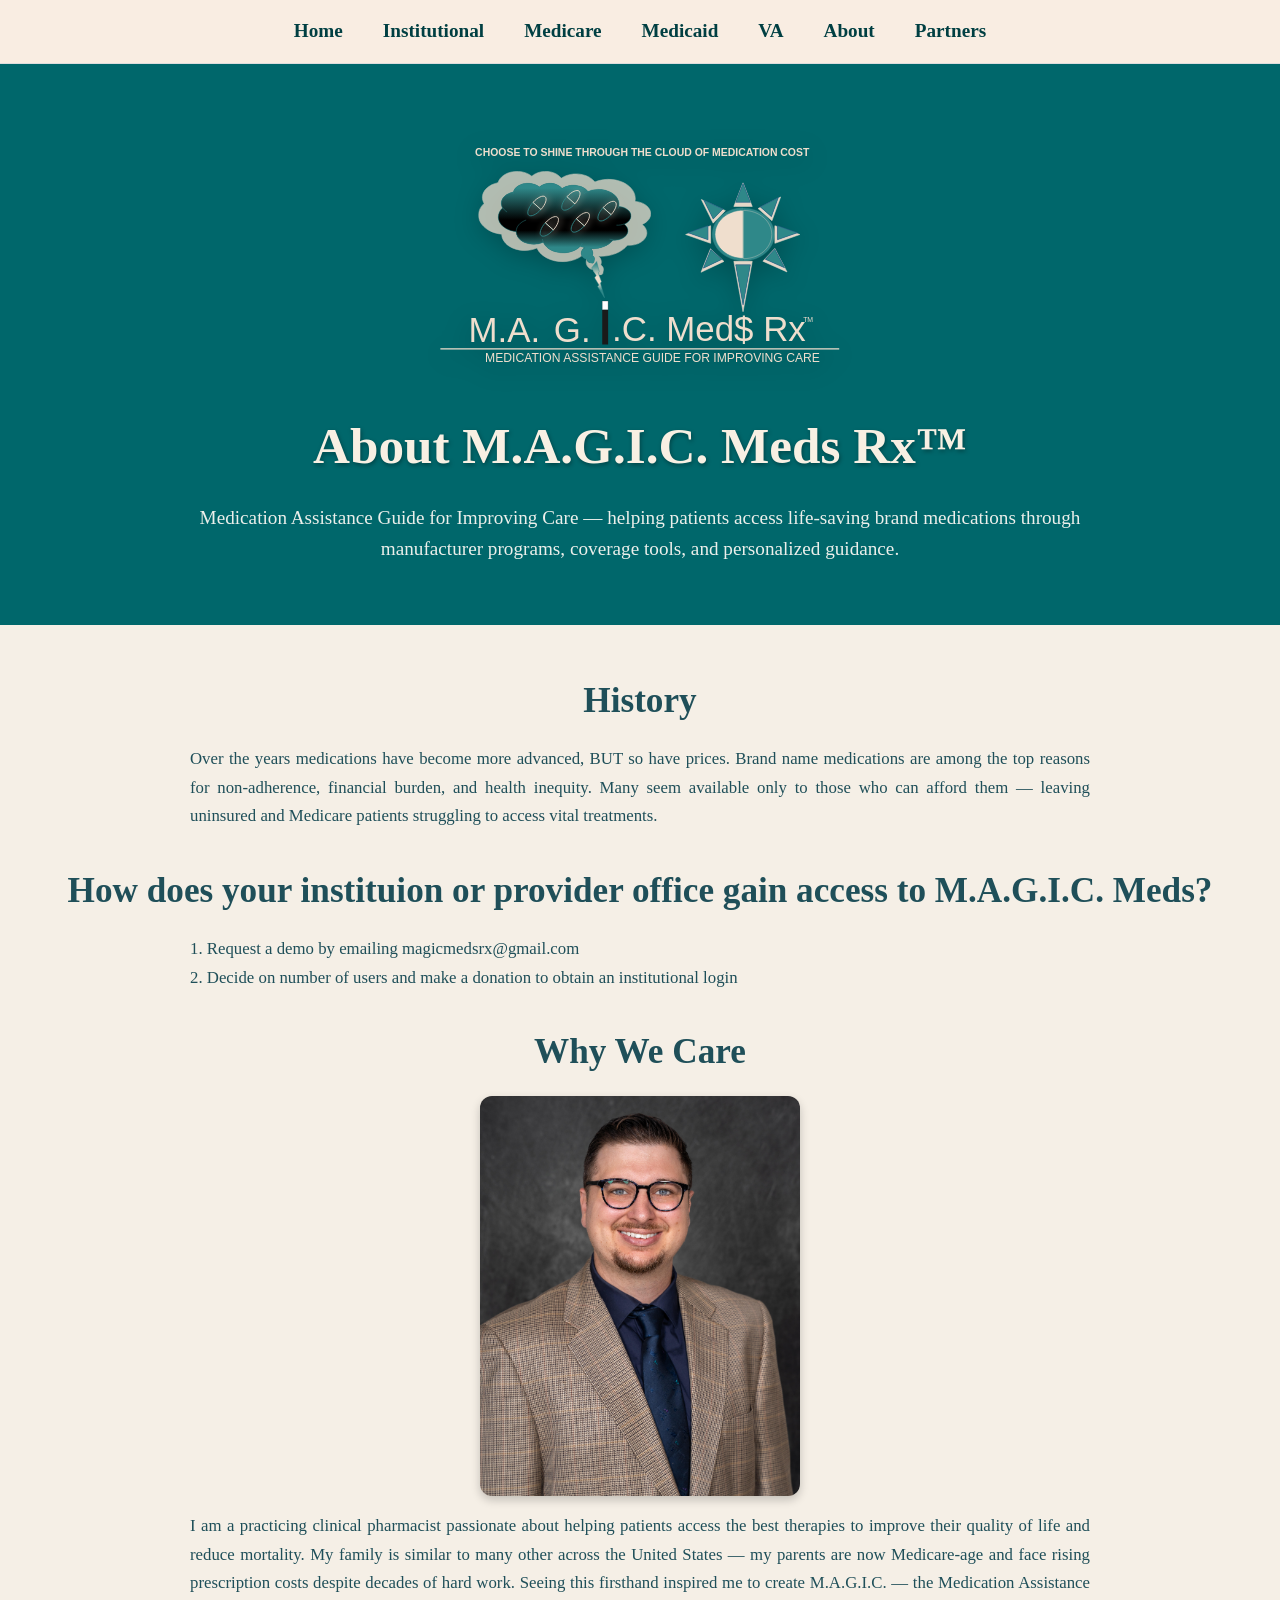
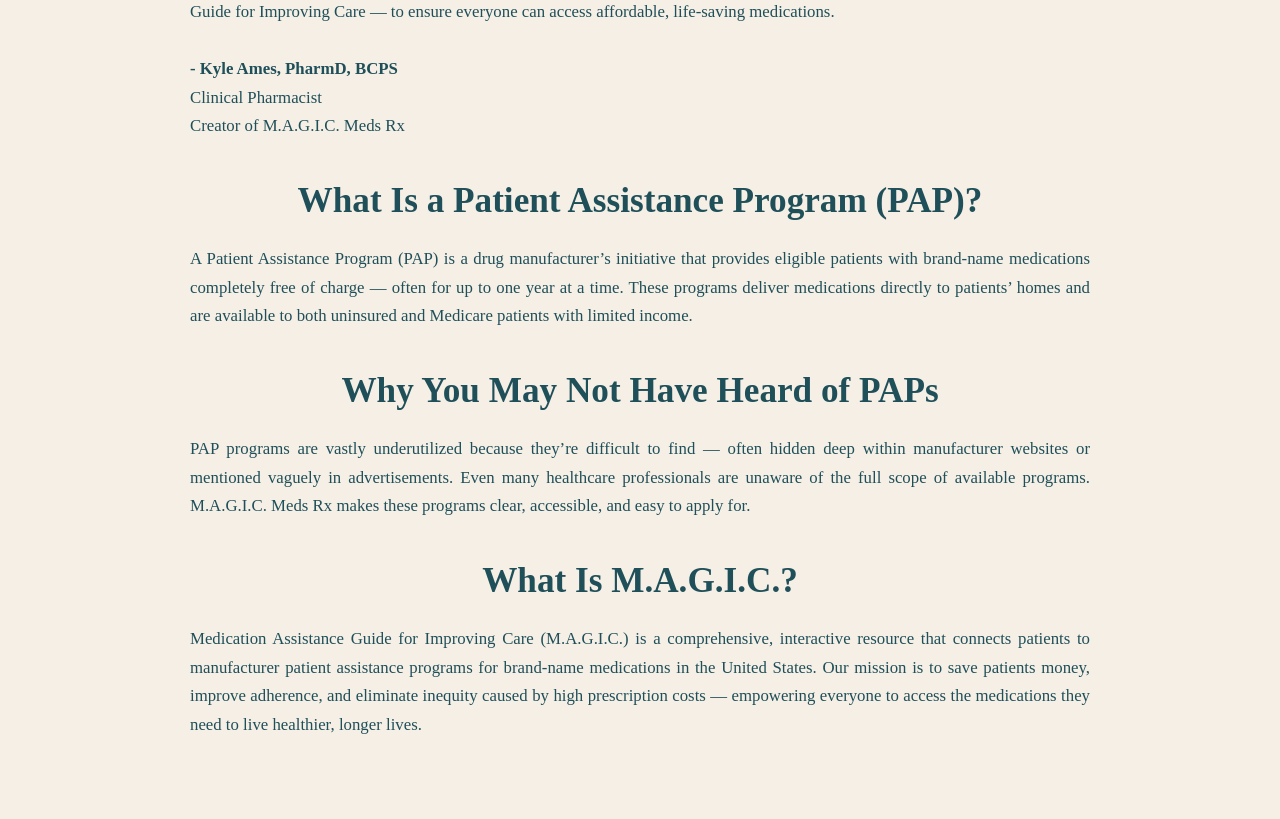
==== about.html @ 004a2f0b "formatting" ====
<!doctype html>
<html lang="en">
	<head>
		<meta charset="UTF-8" />
		<meta http-equiv="X-UA-Compatible" content="IE=edge" />
		<meta name="viewport" content="width=device-width, initial-scale=1.0" />
		<meta name="author" content="Kyle Ames" />
		<meta name="description" content="About M.A.G.I.C. Meds Rx" />
		<link href="./img/favicon.ico" rel="icon" type="image/x-icon" />
		<link rel="stylesheet" href="./styles/style.modern.css" />
		<title>About | M.A.G.I.C. Meds Rx™</title>
	</head>

	<body>
		<!-- ===== HEADER ===== -->
		<header class="site-header">
			<nav class="navbar">
				<ul class="nav-links">
					<li><a href="index.html">Home</a></li>
					<li><a href="institution.html">Institutional</a></li>
					<li><a href="medicare.html">Medicare</a></li>
					<li><a href="medicaid.html">Medicaid</a></li>
					<li><a href="va.html">VA</a></li>
					<li><a href="about.html" class="active">About</a></li>
					<li><a href="partners.html">Partners</a></li>
				</ul>
			</nav>
		</header>
		<!-- ===========================
			ABOUT SECTION
		=========================== -->
		<section class="about-section">
			<img src="./img/MAGIC_logo_cream.svg" alt="M.A.G.I.C. Meds Logo" class="about-logo" />
			<h1 class="about-title">About M.A.G.I.C. Meds Rx™</h1>
			<p class="about-subtitle">
				Medication Assistance Guide for Improving Care — helping patients access life-saving brand
				medications through manufacturer programs, coverage tools, and personalized guidance.
			</p>
		</section>

		<!-- ===========================
			MAIN ABOUT CONTENT
		=========================== -->
		<section class="about-content">
			<div>
				<h1>History</h1>
				<p>
					Over the years medications have become more advanced, BUT so have prices. Brand name
					medications are among the top reasons for non-adherence, financial burden, and health
					inequity. Many seem available only to those who can afford them — leaving uninsured and
					Medicare patients struggling to access vital treatments.
				</p>
			</div>
			<div>
				<h1>How does your instituion or provider office gain access to M.A.G.I.C. Meds?</h1>
				<p>
					1. Request a demo by emailing magicmedsrx@gmail.com
					<br />
					2. Decide on number of users and make a donation to obtain an institutional login
				</p>
			</div>
			<div>
				<h1>Why We Care</h1>
				<img
					src="./img/businessprofessional.resize_400x600.jpg"
					alt="Kyle Ames, clinical pharmacist and creator of M.A.G.I.C. Meds Rx"
				/>
				<p>
					I am a practicing clinical pharmacist passionate about helping patients access the best
					therapies to improve their quality of life and reduce mortality. My family is similar to
					many other across the United States — my parents are now Medicare-age and face rising
					prescription costs despite decades of hard work. Seeing this firsthand inspired me to
					create M.A.G.I.C. — the Medication Assistance Guide for Improving Care — to ensure
					everyone can access affordable, life-saving medications.
					<br />
					<br />
					<strong>- Kyle Ames, PharmD, BCPS</strong>
					<br />
					Clinical Pharmacist
					<br />
					Creator of M.A.G.I.C. Meds Rx
				</p>
			</div>

			<div>
				<h1>What Is a Patient Assistance Program (PAP)?</h1>
				<p>
					A Patient Assistance Program (PAP) is a drug manufacturer’s initiative that provides
					eligible patients with brand-name medications completely free of charge — often for up to
					one year at a time. These programs deliver medications directly to patients’ homes and are
					available to both uninsured and Medicare patients with limited income.
				</p>
			</div>

			<div>
				<h1>Why You May Not Have Heard of PAPs</h1>
				<p>
					PAP programs are vastly underutilized because they’re difficult to find — often hidden
					deep within manufacturer websites or mentioned vaguely in advertisements. Even many
					healthcare professionals are unaware of the full scope of available programs. M.A.G.I.C.
					Meds Rx makes these programs clear, accessible, and easy to apply for.
				</p>
			</div>

			<div>
				<h1>What Is M.A.G.I.C.?</h1>
				<p>
					Medication Assistance Guide for Improving Care (M.A.G.I.C.) is a comprehensive,
					interactive resource that connects patients to manufacturer patient assistance programs
					for brand-name medications in the United States. Our mission is to save patients money,
					improve adherence, and eliminate inequity caused by high prescription costs — empowering
					everyone to access the medications they need to live healthier, longer lives.
				</p>
			</div>
		</section>
	</body>
</html>
---- styles/style.modern.css ----
/* ===== RESET ===== */
* {
	margin: 0;
	padding: 0;
	box-sizing: border-box;
}

/* ===== GLOBAL ===== */
body {
	font-family: 'Georgia', serif;
	background-color: #f9ede2;
	color: #003f42;
	line-height: 1.6;
}

/* ===== NAVBAR ===== */
.site-header {
	background-color: #f9ede2;
	border-bottom: 1px solid #ddd;
	padding: 1rem 0;
}

.nav-links {
	display: flex;
	justify-content: center;
	gap: 2.5rem;
	list-style: none;
}

.nav-links a {
	text-decoration: none;
	font-size: 1.2rem;
	color: #003f42;
	font-weight: 600;
	transition: color 0.3s;
}

.nav-links a:hover {
	color: #008b8f;
}

/* ===== HERO SECTION ===== */
.hero {
	background-color: #00676b;
	text-align: center;
	padding: 5rem 1rem 6rem 1rem;
	color: #f9ede2;
}

.hero-content {
	max-width: 800px;
	margin: 0 auto;
}
.hero-logo {
	width: 500px; /* enlarged by ~50% */
	max-width: 60vw;
	height: auto;
	margin-bottom: 1.5rem;
}

.hero-text {
	font-size: 1.3rem;
	font-weight: 500;
	color: #f8ede4;
	margin: 1.5rem 0 2rem;
	white-space: nowrap; /* ✅ Prevents text from wrapping to a new line */
	overflow: hidden;
	text-overflow: ellipsis;
}

.hero-buttons {
	display: flex;
	justify-content: center;
	gap: 1.5rem;
}

.btn {
	text-decoration: none;
	font-size: 1.1rem;
	font-weight: 600;
	border-radius: 30px;
	padding: 0.8rem 1.8rem;
	transition: all 0.3s;
}

.btn.primary {
	background-color: #f9ede2;
	color: #00676b;
}

.btn.primary:hover {
	background-color: #f6dfcb;
}

.btn.secondary {
	border: 2px solid #f9ede2;
	color: #f9ede2;
}

.btn.secondary:hover {
	background-color: #f9ede2;
	color: #00676b;
}

/* ===== CARDS SECTION ===== */
.cards-section {
	background-color: #f9ede2;
	padding: 2.5rem 1rem;
	display: flex;
	justify-content: center;
}

.cards-container {
	display: flex;
	flex-wrap: wrap;
	justify-content: center;
	gap: 2rem;
	max-width: 1000px;
}

.card {
	background-color: #ffffff;
	box-shadow: 0 4px 12px rgba(0, 0, 0, 0.1);
	border-radius: 12px;
	width: 280px;
	text-align: center;
	padding: 2rem;
	transition:
		transform 0.3s ease,
		box-shadow 0.3s ease;
}

.card:hover {
	transform: translateY(-6px);
	box-shadow: 0 6px 20px rgba(0, 0, 0, 0.15);
}

.card h3 {
	color: #00676b;
	margin-bottom: 1rem;
}

.card p {
	color: #003f42;
	margin-bottom: 1.5rem;
}

.card a {
	color: #00676b;
	font-weight: 600;
	text-decoration: none;
	border: 1px solid #00676b;
	padding: 0.4rem 1rem;
	border-radius: 20px;
	transition: all 0.3s;
}

.card a:hover {
	background-color: #00676b;
	color: #fff;
}
/* ===== ABOUT SECTION (Teal Background) ===== */
.about-magic {
	background-color: #005f60; /* teal */
	color: #f7efe5; /* cream text */
	padding: 40px 20px;
	text-align: left;

	/* ✨ Optional visual polish */
	border-radius: 12px; /* smooth rounded corners */
	box-shadow: 0 4px 10px rgba(0, 0, 0, 0.15); /* soft drop shadow */
}

.about-container {
	max-width: 850px;
	margin: 0 auto;
}

.about-magic h2 {
	font-size: 2rem;
	color: #f7efe5; /* heading in cream */
	margin-bottom: 1rem;
	text-align: center;
	font-weight: 700;
}

.about-magic p {
	font-size: 1.05rem;
	color: #f7efe5;
	line-height: 1.6;
	margin-bottom: 0.8rem;
}

.about-magic strong {
	color: #ffecc8; /* lighter cream for emphasis */
	font-weight: 600;
}
/* ===== Medication Logos Section (fixed layout) ===== */
.medication-logos {
	background-color: #f8efe4;
	padding: 3rem 1rem;
	text-align: center;
}

.medication-logos h2 {
	color: #004f52;
	font-size: 2rem;
	font-weight: 700;
	margin-bottom: 2rem;
}

.logo-grid {
	display: grid;
	grid-template-columns: repeat(auto-fit, minmax(180px, 1fr));
	gap: 1.5rem;
	justify-items: center;
	align-items: center;
	max-width: 1100px;
	margin: 0 auto;
}

.logo-grid img {
	background-color: #fff;
	border-radius: 10px;
	padding: 0.75rem;
	width: 100%;
	height: 120px; /* Fixed uniform card height */
	object-fit: contain; /* Keeps proportions */
	box-shadow: 0 3px 6px rgba(0, 0, 0, 0.15);
	transition:
		transform 0.3s ease,
		box-shadow 0.3s ease;
}

.logo-grid img:hover {
	transform: translateY(-5px);
	box-shadow: 0 5px 10px rgba(0, 0, 0, 0.25);
}
/* ===== FOOTER ===== */
footer {
	text-align: center;
	padding: 2rem 1rem;
	background-color: #f9ede2;
	border-top: 1px solid #ddd;
	color: #003f42;
	font-size: 0.95rem;
}
/* =======================================
   ABOUT PAGE — HERO SECTION
   ======================================= */
/* === ABOUT PAGE STYLES === */
.about-section {
	background-color: #00676b; /* teal background */
	color: #f8f0e3; /* cream text */
	text-align: center;
	padding: 80px 20px 60px 20px; /* balanced spacing */
	margin: 0;
	position: relative;
}

/* Center and enlarge your about-page logo */
.about-logo {
	display: block;
	margin: 0 auto 30px auto; /* centers horizontally and adds bottom space */
	width: 400px; /* adjust to taste */
	max-width: 90%; /* responsive on smaller screens */
	height: auto;
	filter: drop-shadow(0 6px 12px rgba(0, 0, 0, 0.25));
}

/* Main title */
.about-title {
	font-size: 3.2rem;
	font-weight: 700;
	margin-bottom: 16px;
	text-shadow: 1px 2px 4px rgba(0, 0, 0, 0.35);
}

/* Subtitle text */
.about-subtitle {
	font-size: 1.2rem;
	max-width: 900px;
	margin: 0 auto;
	line-height: 1.6;
	color: #f9f7f2;
	opacity: 0.95;
}

/* Allow wrapping gracefully on smaller screens */
@media (max-width: 900px) {
	.about-subtitle {
		white-space: normal;
		font-size: 1rem;
	}
}

/* =======================================
	 ABOUT PAGE — CONTENT SECTIONS
	 ======================================= */
.about-content {
	background-color: #f5efe6; /* cream */
	color: #1f4f59; /* teal */
	padding: 3rem 2rem;
}

.about-content h1 {
	text-align: center;
	font-size: clamp(1.6rem, 3vw, 2.2rem);
	color: #1f4f59;
	margin-bottom: 1rem;
}

.about-content p {
	font-size: 1.05rem;
	line-height: 1.7;
	max-width: 900px;
	margin: 0 auto 2rem auto;
	text-align: justify;
}

/* Images inside content */
.about-content img {
	max-width: 320px;
	height: auto;
	border-radius: 12px;
	margin: 1rem auto;
	display: block;
	box-shadow: 0 4px 10px rgba(0, 0, 0, 0.2);
}
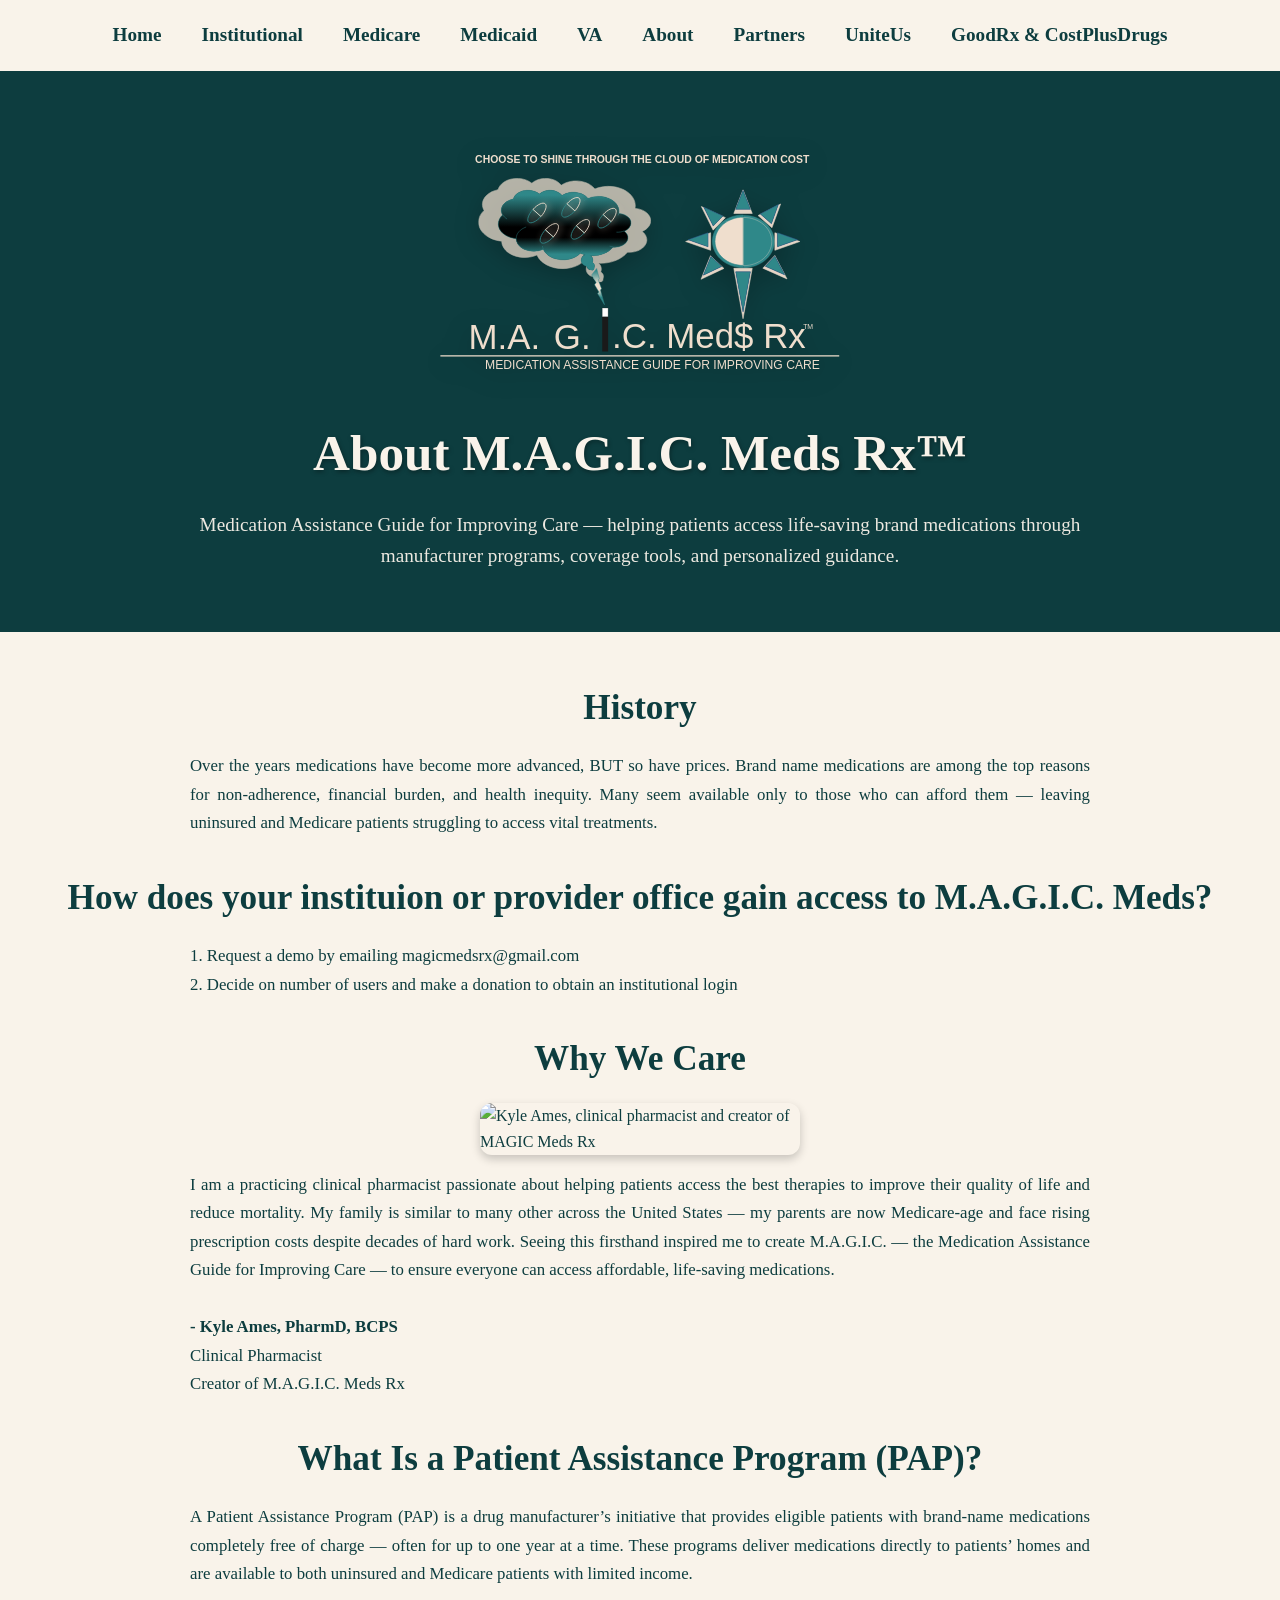
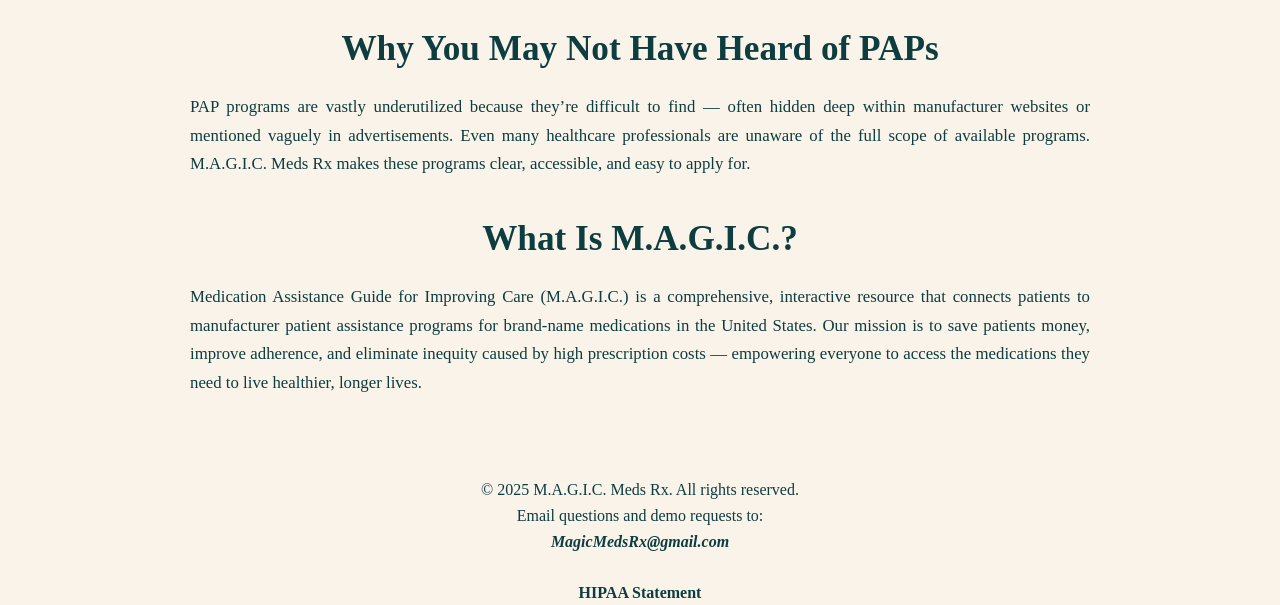
==== commit 4c449fbb: "everything so far" ====
--- a/about.html
+++ b/about.html
@@ -7,30 +7,16 @@
 		<meta name="author" content="Kyle Ames" />
 		<meta name="description" content="About M.A.G.I.C. Meds Rx" />
 		<link href="./img/favicon.ico" rel="icon" type="image/x-icon" />
-		<link rel="stylesheet" href="./styles/style.modern.css" />
-		<title>About | M.A.G.I.C. Meds Rx™</title>
+		<!-- Only increment the last digit -->
+		<link rel="stylesheet" href="./styles/stylesheet.css?v=0.5.0" />
+		<title>About M.A.G.I.C. Meds Rx™</title>
 	</head>
 
 	<body>
-		<!-- ===== HEADER ===== -->
-		<header class="site-header">
-			<nav class="navbar">
-				<ul class="nav-links">
-					<li><a href="index.html">Home</a></li>
-					<li><a href="institution.html">Institutional</a></li>
-					<li><a href="medicare.html">Medicare</a></li>
-					<li><a href="medicaid.html">Medicaid</a></li>
-					<li><a href="va.html">VA</a></li>
-					<li><a href="about.html" class="active">About</a></li>
-					<li><a href="partners.html">Partners</a></li>
-				</ul>
-			</nav>
-		</header>
-		<!-- ===========================
-			ABOUT SECTION
-		=========================== -->
+		<header id="site-header" class="site-header"></header>
+
 		<section class="about-section">
-			<img src="./img/MAGIC_logo_cream.svg" alt="M.A.G.I.C. Meds Logo" class="about-logo" />
+			<img src="./img/magic_logo_cream.svg" alt="MAGIC Meds Logo" class="about-logo" />
 			<h1 class="about-title">About M.A.G.I.C. Meds Rx™</h1>
 			<p class="about-subtitle">
 				Medication Assistance Guide for Improving Care — helping patients access life-saving brand
@@ -38,9 +24,6 @@
 			</p>
 		</section>
 
-		<!-- ===========================
-			MAIN ABOUT CONTENT
-		=========================== -->
 		<section class="about-content">
 			<div>
 				<h1>History</h1>
@@ -63,7 +46,7 @@
 				<h1>Why We Care</h1>
 				<img
 					src="./img/businessprofessional.resize_400x600.jpg"
-					alt="Kyle Ames, clinical pharmacist and creator of M.A.G.I.C. Meds Rx"
+					alt="Kyle Ames, clinical pharmacist and creator of MAGIC Meds Rx"
 				/>
 				<p>
 					I am a practicing clinical pharmacist passionate about helping patients access the best
@@ -113,5 +96,16 @@
 				</p>
 			</div>
 		</section>
+
+		<footer id="footerContainer"></footer>
+
+		<!-- Only increment the last digit -->
+		<script
+			src="./js/include.js?v=0.1.2"
+			onload="
+				mkNavBar();
+				mkFooter();
+			"
+		></script>
 	</body>
 </html>
--- a/styles/stylesheet.css
+++ b/styles/stylesheet.css
@@ -0,0 +1,436 @@
+/* if ANY changes are made in this file increment the version number in all html files, !important */
+
+:root {
+	--backGroundColor: #f9f3ea;
+	--lightBlue: #00676b;
+	--darkBlue: #0d3d3f;
+	--almostWhite: #f5f5f5;
+	--almostBlack: #333;
+
+	--fs-700: 2.5rem;
+	--fs-600: 1.5rem;
+	--fs-500: 1.25rem;
+	--fs-400: 1rem;
+	--fs-300: 0.5rem;
+
+	--radius: 30px;
+}
+
+* {
+	margin: 0;
+	padding: 0;
+	box-sizing: border-box;
+}
+
+body {
+	font-family: 'Georgia', serif;
+	background-color: var(--backGroundColor);
+	color: var(--darkBlue);
+	line-height: 1.6;
+}
+
+nav {
+	padding: 20px 0;
+}
+
+nav a {
+	margin: 0 20px;
+}
+
+nav a:hover,
+nav a.active {
+	color: var(--lightBlue);
+}
+
+@media only screen and (max-width: 460px) {
+	nav {
+		display: block;
+		position: relative;
+		padding: 10px 0;
+	}
+
+	nav > a,
+	nav > div > a {
+		text-align: center;
+		display: block;
+		width: 50%;
+		margin: 4px auto;
+		border-bottom: 1px solid var(--backGroundColor);
+		font-size: var(--fs-500);
+	}
+
+	nav > a:last-child {
+		border-bottom: none;
+		margin: auto;
+	}
+}
+
+.nav-links {
+	display: flex;
+	justify-content: center;
+	list-style: none;
+}
+
+.nav-links a {
+	text-decoration: none;
+	font-size: 1.2rem;
+	color: var(--darkBlue);
+	font-weight: 600;
+	transition: color 0.3s;
+}
+
+.nav-links a:hover {
+	color: var(--lightBlue);
+}
+
+iframe {
+	border: none;
+	width: 100%;
+	height: 100%;
+}
+
+.container {
+	display: flex;
+	flex-direction: column;
+	align-items: center;
+	margin: auto;
+	padding: 0 5px;
+	width: clamp(100px, calc(100% - 10px), 1000px);
+	color: #000;
+}
+
+.hero {
+	background-color: var(--darkBlue);
+	text-align: center;
+	padding: 5rem 1rem 5rem 1rem;
+	font-size: 1.3rem;
+	color: var(--backGroundColor);
+}
+
+.hero-content {
+	margin: 0 auto;
+}
+.hero-logo {
+	width: 500px;
+}
+
+.hero-text {
+	margin: 1.5rem 0 2rem;
+}
+
+.btn {
+	text-decoration: none;
+	font-size: 1.1rem;
+	font-weight: 600;
+	border-radius: 30px;
+	padding: 0.8rem 1.8rem;
+	transition: all 0.3s;
+	color: var(--darkBlue);
+	background-color: var(--backGroundColor);
+	border: 2px solid var(--backGroundColor);
+}
+
+.btn:hover {
+	background-color: var(--darkBlue);
+	border: 2px solid var(--backGroundColor);
+	color: var(--backGroundColor);
+}
+
+.cards-container {
+	padding: 2.5rem 1rem;
+	display: flex;
+	justify-content: center;
+	display: flex;
+	gap: 2rem;
+}
+
+.card {
+	color: var(--darkBlue);
+	box-shadow: 0 4px 12px rgba(0, 0, 0, 0.1);
+	border-radius: 12px;
+	text-align: center;
+	padding: 2rem;
+	transition:
+		transform 0.3s ease,
+		box-shadow 0.3s ease;
+}
+
+.card:hover {
+	transform: translateY(-6px);
+	box-shadow: 0 6px 20px rgba(0, 0, 0, 0.15);
+}
+
+.card h3 {
+	margin-bottom: 1rem;
+}
+
+.card p {
+	color: var(--darkBlue);
+	margin-bottom: 1.5rem;
+}
+
+.card a {
+	color: var(--darkBlue);
+	font-weight: 600;
+	text-decoration: none;
+	border: 1px solid var(--darkBlue);
+	padding: 0.4rem 1rem;
+	border-radius: 20px;
+	transition: all 0.3s;
+}
+
+.card a:hover {
+	background-color: var(--darkBlue);
+	color: var(--backGroundColor);
+}
+
+.about-magic {
+	background-color: var(--darkBlue);
+	padding: 40px 20px;
+}
+
+.about-container {
+	max-width: 850px;
+	margin: 0 auto;
+}
+
+.about-magic h2 {
+	font-size: 2rem;
+	color: var(--backGroundColor);
+	margin-bottom: 1rem;
+	text-align: center;
+	font-weight: 700;
+}
+
+.about-magic p {
+	color: var(--backGroundColor);
+	margin-bottom: 0.8rem;
+}
+
+.medication-logos {
+	padding: 3rem 1rem;
+	text-align: center;
+}
+
+.medication-logos h2 {
+	color: var(--darkBlue);
+	font-size: 2rem;
+	font-weight: 700;
+	margin-bottom: 2rem;
+}
+
+.logo-grid {
+	display: grid;
+	grid-template-columns: repeat(auto-fit, minmax(180px, 1fr));
+	gap: 1.5rem;
+	justify-items: center;
+	align-items: center;
+	max-width: 1100px;
+	margin: 0 auto;
+}
+
+.logo-grid img {
+	background-color: #fff;
+	border-radius: 10px;
+	padding: 0.75rem;
+	width: 100%;
+	height: 120px;
+	object-fit: contain;
+	box-shadow: 0 3px 6px rgba(0, 0, 0, 0.15);
+	transition:
+		transform 0.3s ease,
+		box-shadow 0.3s ease;
+}
+
+.logo-grid img:hover {
+	transform: translateY(-5px);
+	box-shadow: 0 5px 10px rgba(0, 0, 0, 0.25);
+}
+
+.about-section {
+	background-color: var(--darkBlue);
+	color: var(--backGroundColor);
+	text-align: center;
+	padding: 80px 20px 60px 20px;
+	margin: 0;
+	position: relative;
+}
+
+.about-logo {
+	display: block;
+	margin: 0 auto 30px auto;
+	width: 400px;
+	max-width: 90%;
+	height: auto;
+	filter: drop-shadow(0 6px 12px rgba(0, 0, 0, 0.25));
+}
+
+.about-title {
+	font-size: 3.2rem;
+	font-weight: 700;
+	margin-bottom: 16px;
+	text-shadow: 1px 2px 4px rgba(0, 0, 0, 0.35);
+}
+
+.about-subtitle {
+	font-size: 1.2rem;
+	max-width: 900px;
+	margin: 0 auto;
+	line-height: 1.6;
+	color: var(--backGroundColor);
+	opacity: 0.95;
+}
+
+@media (max-width: 900px) {
+	.about-subtitle {
+		white-space: normal;
+		font-size: 1rem;
+	}
+}
+
+.about-content {
+	background-color: var(--backGroundColor);
+	color: var(--darkBlue);
+	padding: 3rem 2rem;
+}
+
+.about-content h1 {
+	text-align: center;
+	font-size: clamp(1.6rem, 3vw, 2.2rem);
+	color: var(--darkBlue);
+	margin-bottom: 1rem;
+}
+
+.about-content p {
+	font-size: 1.05rem;
+	line-height: 1.7;
+	max-width: 900px;
+	margin: 0 auto 2rem auto;
+	text-align: justify;
+}
+
+.about-content img {
+	max-width: 320px;
+	height: auto;
+	border-radius: 12px;
+	margin: 1rem auto;
+	display: block;
+	box-shadow: 0 4px 10px rgba(0, 0, 0, 0.2);
+}
+
+.partners-section {
+	background-color: var(--darkBlue);
+	color: var(--backGroundColor);
+	text-align: center;
+	padding: 100px 20px;
+	box-shadow: 0 6px 12px rgba(0, 0, 0, 0.25);
+}
+
+.partners-section img {
+	width: 250px;
+	height: auto;
+	border-radius: 14px;
+	margin-bottom: 30px;
+	box-shadow: 0 5px 14px rgba(0, 0, 0, 0.3);
+}
+
+.partners-section h1 {
+	font-size: 2.8rem;
+	margin-bottom: 25px;
+	text-shadow: 2px 3px 5px rgba(0, 0, 0, 0.35);
+}
+
+.partners-section p {
+	font-size: 1.2rem;
+	line-height: 1.9;
+	margin: 0 auto;
+	color: var(--backGroundColor);
+}
+
+.goodrx,
+.costplus {
+	text-align: center;
+	margin: 80px auto;
+	padding: 0 20px;
+}
+
+/* Logo Images */
+.goodrx img,
+.costplus img {
+	display: block;
+	margin: 0 auto 30px auto;
+	width: 100%;
+	max-width: 520px; /* Controls logo size */
+	height: auto;
+	border-radius: 16px;
+	transition: transform 0.25s ease;
+}
+.costplus img {
+	background-color: #13376c;
+}
+
+/* Subtle professional hover effect */
+.goodrx img:hover,
+.costplus img:hover {
+	transform: scale(1.03);
+}
+
+/* Section Headline Links */
+.goodrx .bigLink,
+.costplus .bigLink {
+	display: inline-block;
+	font-size: 32px;
+	font-weight: 700;
+	text-decoration: none;
+	margin-bottom: 25px;
+	color: #00676b; /* Your brand teal */
+	transition: color 0.2s ease;
+}
+
+.goodrx .bigLink:hover,
+.costplus .bigLink:hover {
+	color: #004f52;
+	text-decoration: underline;
+}
+
+/* Section Descriptions */
+.goodrx h3,
+.costplus h3 {
+	max-width: 750px;
+	margin: 0 auto 25px auto;
+	font-weight: 500;
+	line-height: 1.6;
+	text-align: left;
+}
+
+/* Ordered Lists */
+.goodrx ol,
+.costplus ol {
+	max-width: 750px;
+	margin: 0 auto;
+	padding-left: 20px;
+	text-align: left;
+	line-height: 1.6;
+}
+
+/* Extra spacing between the two sections */
+.costplus {
+	border-top: 1px solid #d6d6d6;
+	padding-top: 80px;
+}
+
+footer {
+	text-align: center;
+}
+
+footer a {
+	color: var(--darkBlue);
+	text-decoration: none;
+	font-weight: bold;
+}
+
+footer a:hover {
+	text-decoration: underline;
+}
+
+/* if ANY changes are made in this file increment the version number in all html files, !important */
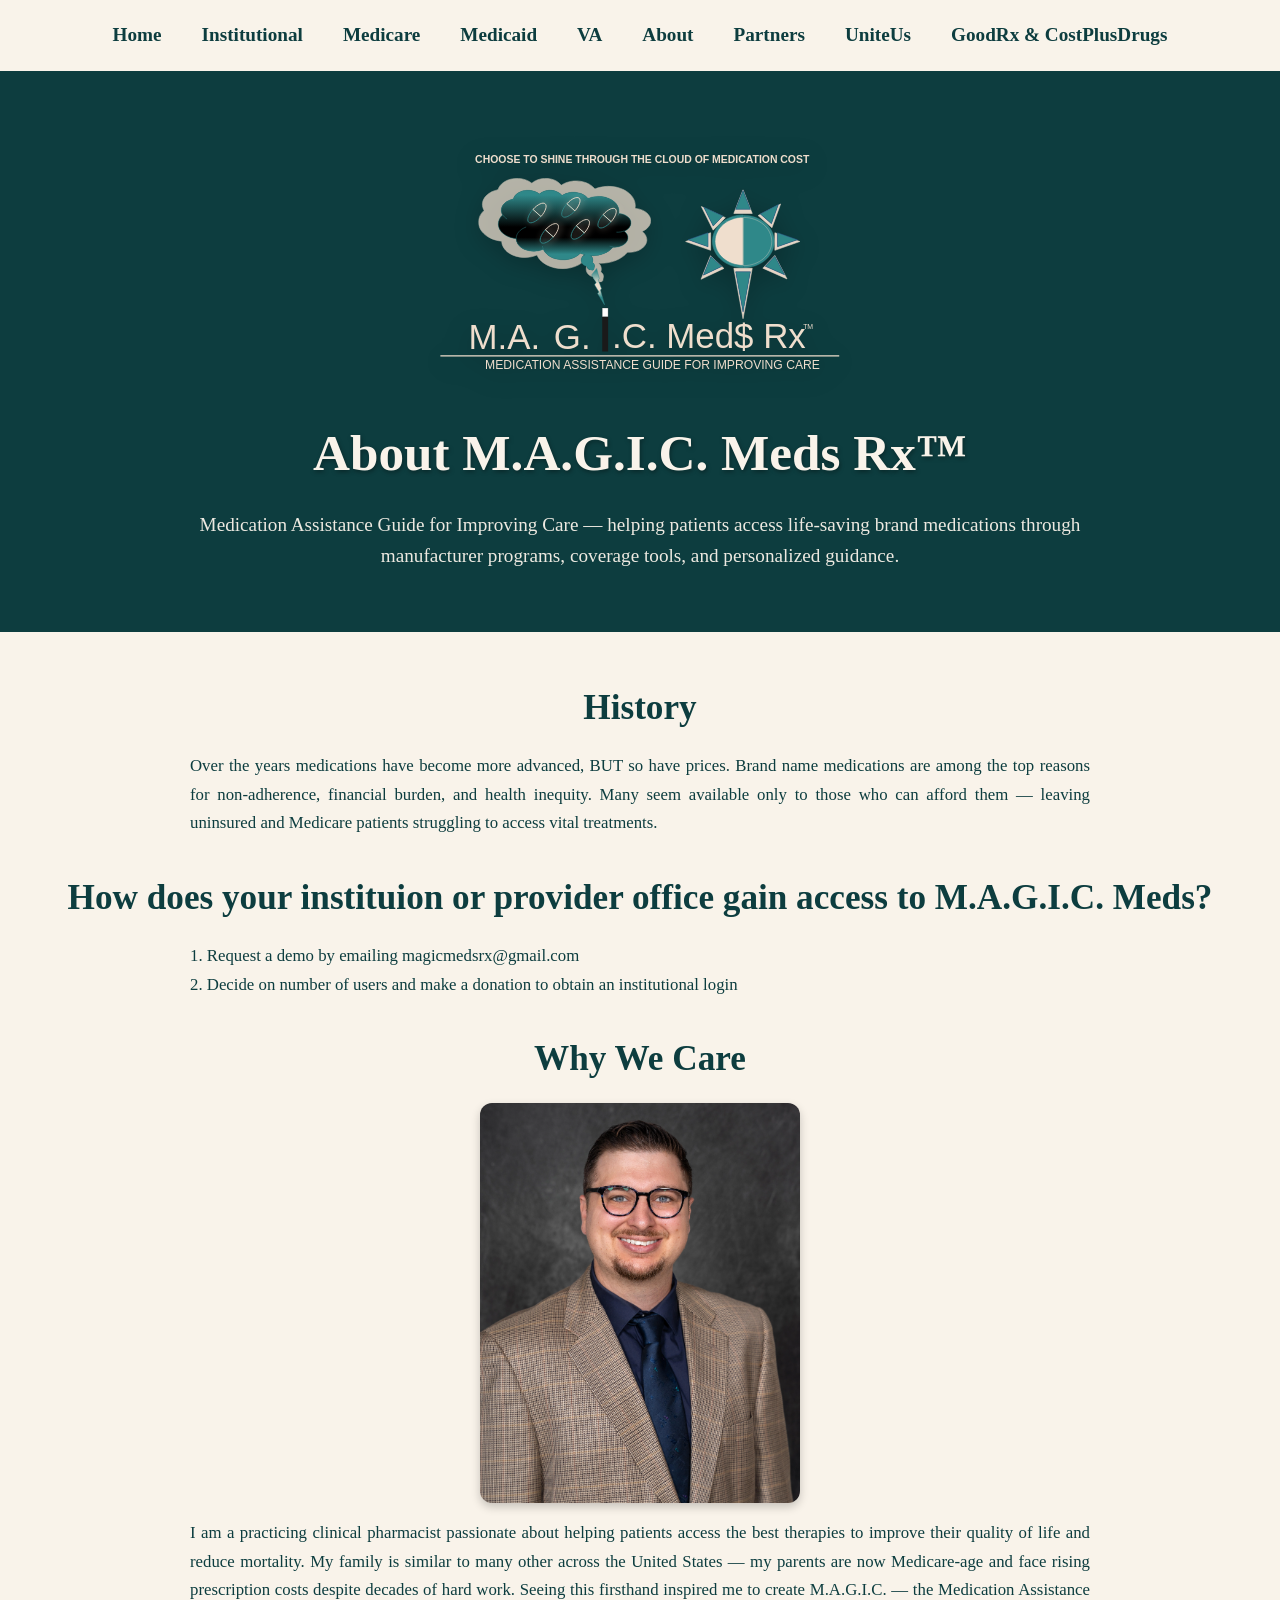
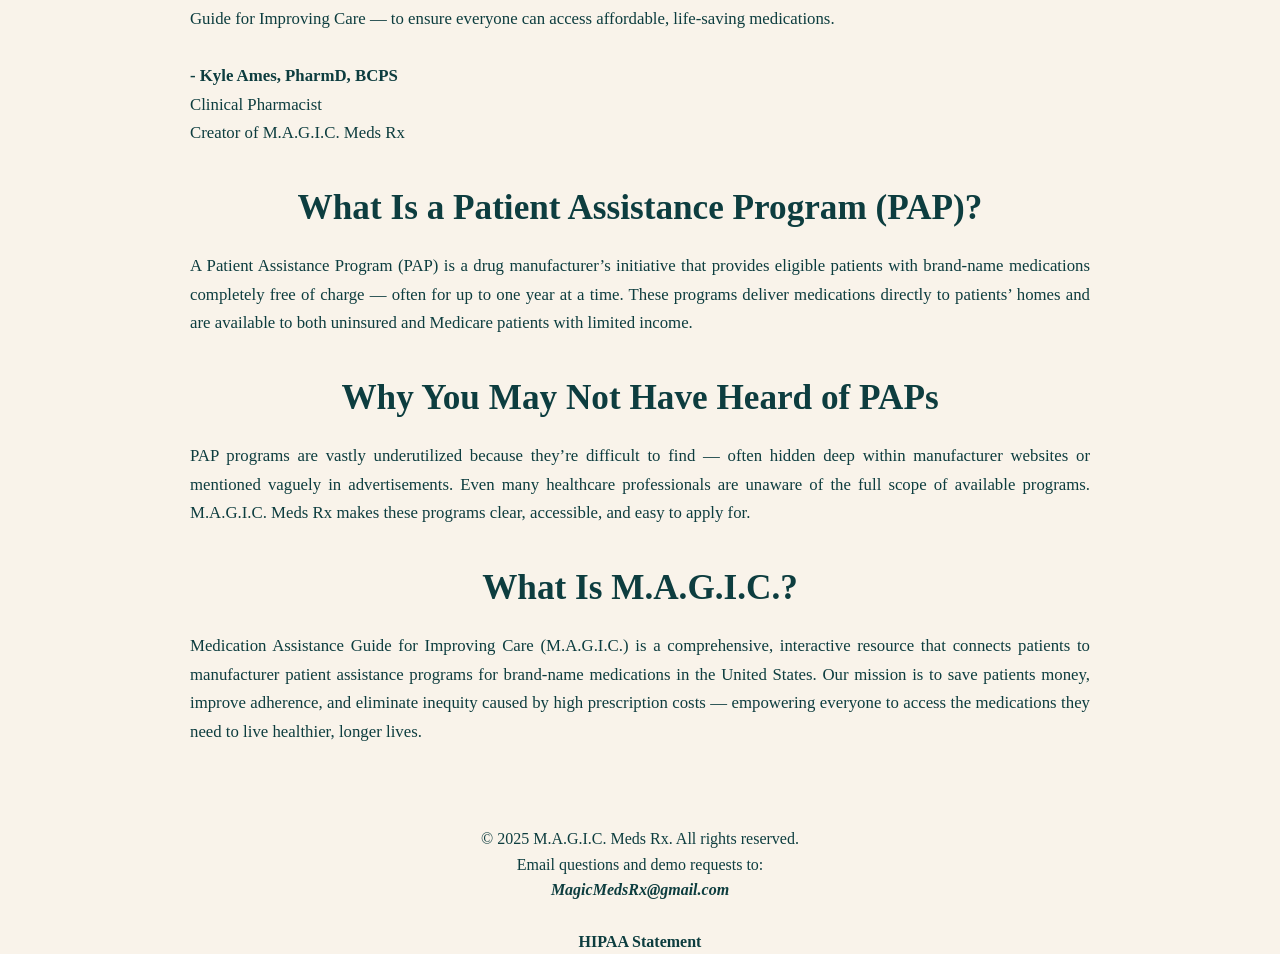
==== commit cd43aea1: "update image in about.html to use webp format with lazy loading" ====
--- a/about.html
+++ b/about.html
@@ -45,7 +45,10 @@
 			<div>
 				<h1>Why We Care</h1>
 				<img
-					src="./img/businessprofessional.resize_400x600.jpg"
+					src="./img/businessprofessional.resize_400x600.jpg.webp"
+					width="366"
+					height="453"
+					loading="lazy
 					alt="Kyle Ames, clinical pharmacist and creator of MAGIC Meds Rx"
 				/>
 				<p>
--- a/styles/stylesheet.css
+++ b/styles/stylesheet.css
@@ -89,6 +89,15 @@
 	height: 100%;
 }
 
+.darkBlue {
+	color: var(--darkBlue);
+}
+
+#mapContainer {
+	display: block;
+	text-align: center;
+}
+
 .container {
 	display: flex;
 	flex-direction: column;
@@ -97,6 +106,49 @@
 	padding: 0 5px;
 	width: clamp(100px, calc(100% - 10px), 1000px);
 	color: #000;
+}
+
+#stateName {
+	font-size: var(--fs-500);
+	padding: 0;
+	margin: 0;
+}
+
+.justifyText {
+	color: #000;
+	text-align: justify;
+	font-size: var(--fs-500);
+	padding: 0 10px;
+}
+
+#stateLinks {
+	color: #000;
+	font-size: var(--fs-400);
+}
+
+.state {
+	fill: #ccc;
+}
+
+.abbrText {
+	fill: #000;
+}
+
+.hovered {
+	fill: #279d21;
+	stroke-width: 2;
+}
+
+.active {
+	fill: #94068d;
+	stroke-width: 2;
+}
+
+.medicaidLinks {
+	display: flex;
+	flex-direction: column;
+	text-align: center;
+	margin-top: var(--fs-300);
 }
 
 .hero {
@@ -419,6 +471,24 @@
 	padding-top: 80px;
 }
 
+#iframeContainer {
+	width: 100%;
+	height: 97vh;
+}
+
+.pdfError {
+	padding: 5%;
+	font-size: var(--fs-500);
+	color: #000;
+	text-align: center;
+}
+
+.centerTitle {
+	color: var(--darkBlue);
+	text-align: center;
+	font-size: var(--fs-700);
+}
+
 footer {
 	text-align: center;
 }
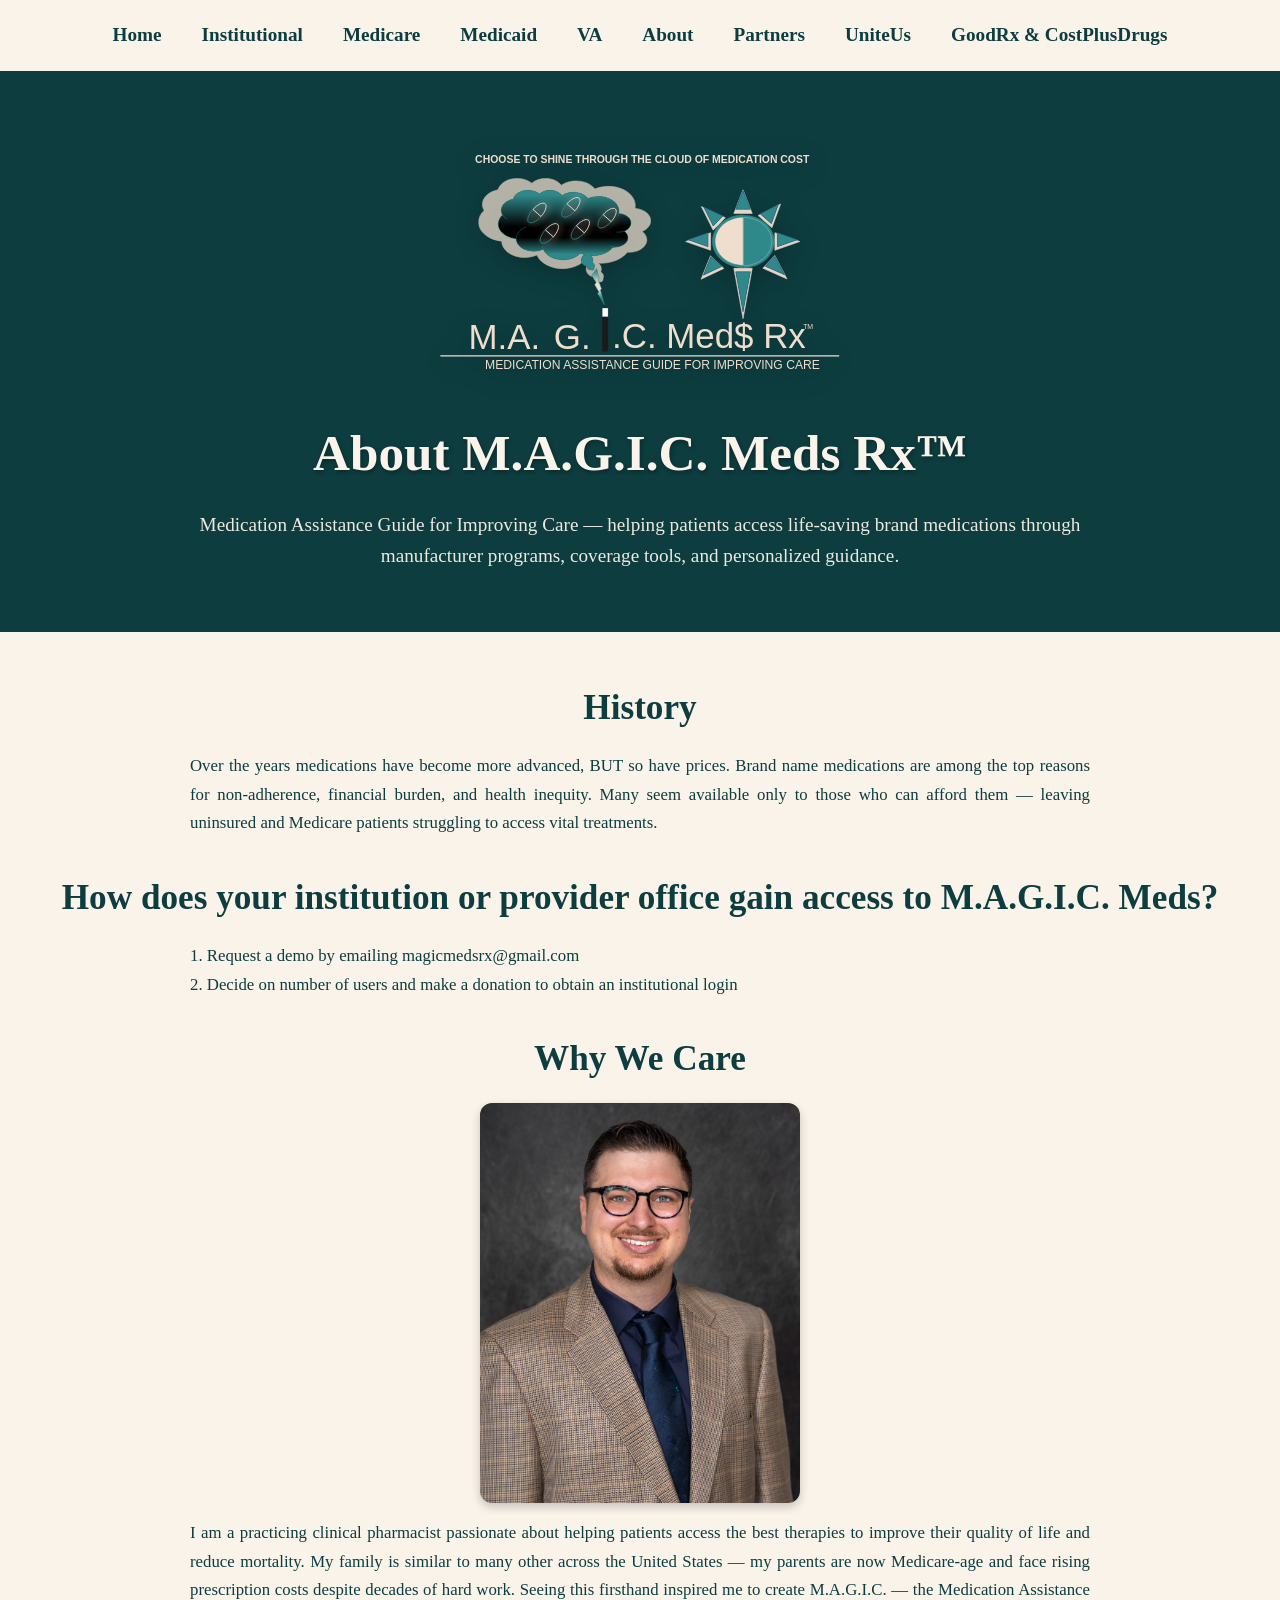
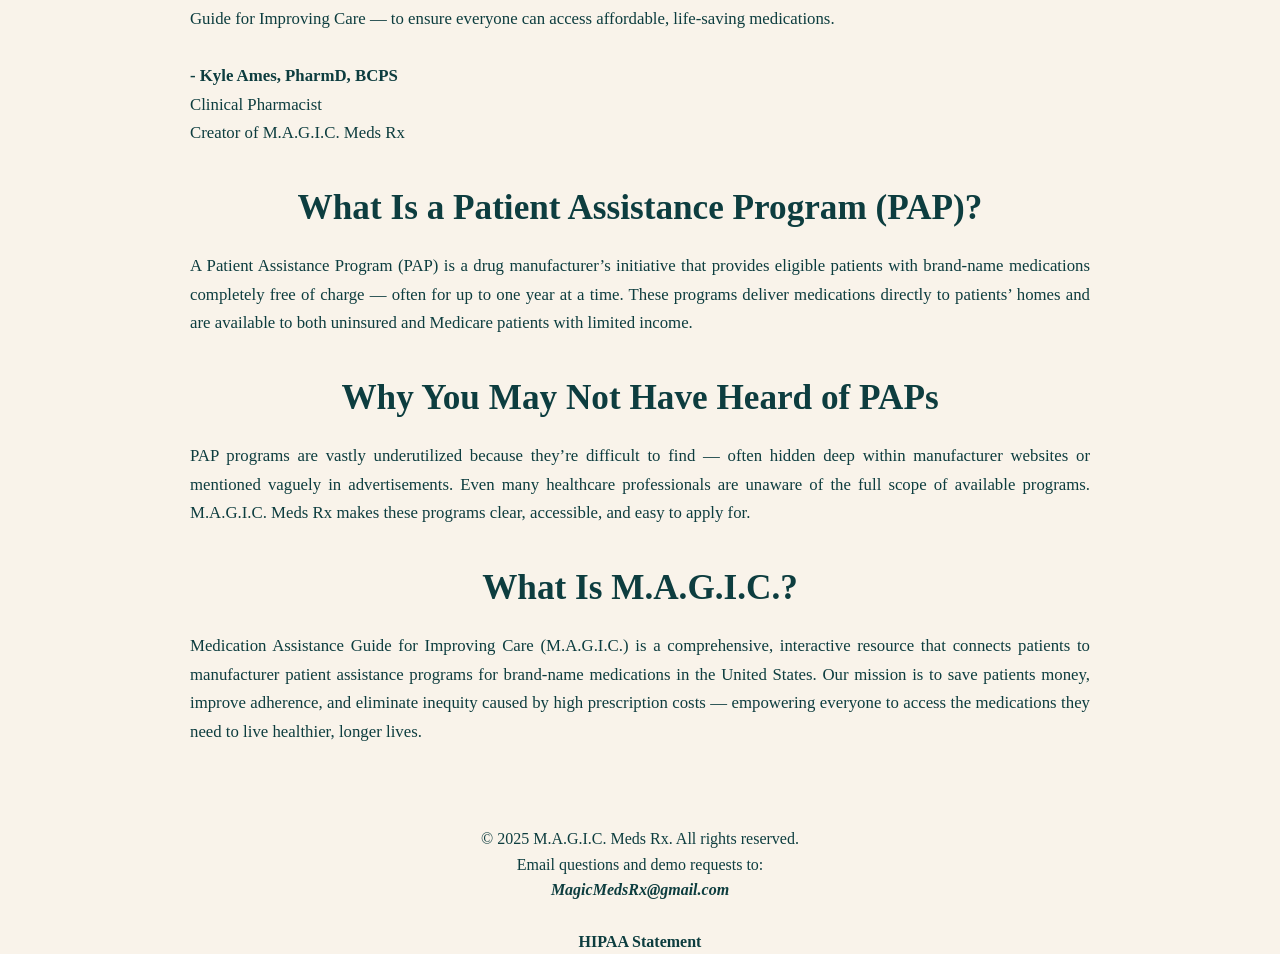
==== commit 30331d7b: "spell check" ====
--- a/about.html
+++ b/about.html
@@ -35,7 +35,7 @@
 				</p>
 			</div>
 			<div>
-				<h1>How does your instituion or provider office gain access to M.A.G.I.C. Meds?</h1>
+				<h1>How does your institution or provider office gain access to M.A.G.I.C. Meds?</h1>
 				<p>
 					1. Request a demo by emailing magicmedsrx@gmail.com
 					<br />
@@ -48,7 +48,7 @@
 					src="./img/businessprofessional.resize_400x600.jpg.webp"
 					width="366"
 					height="453"
-					loading="lazy
+					loading="lazy"
 					alt="Kyle Ames, clinical pharmacist and creator of MAGIC Meds Rx"
 				/>
 				<p>
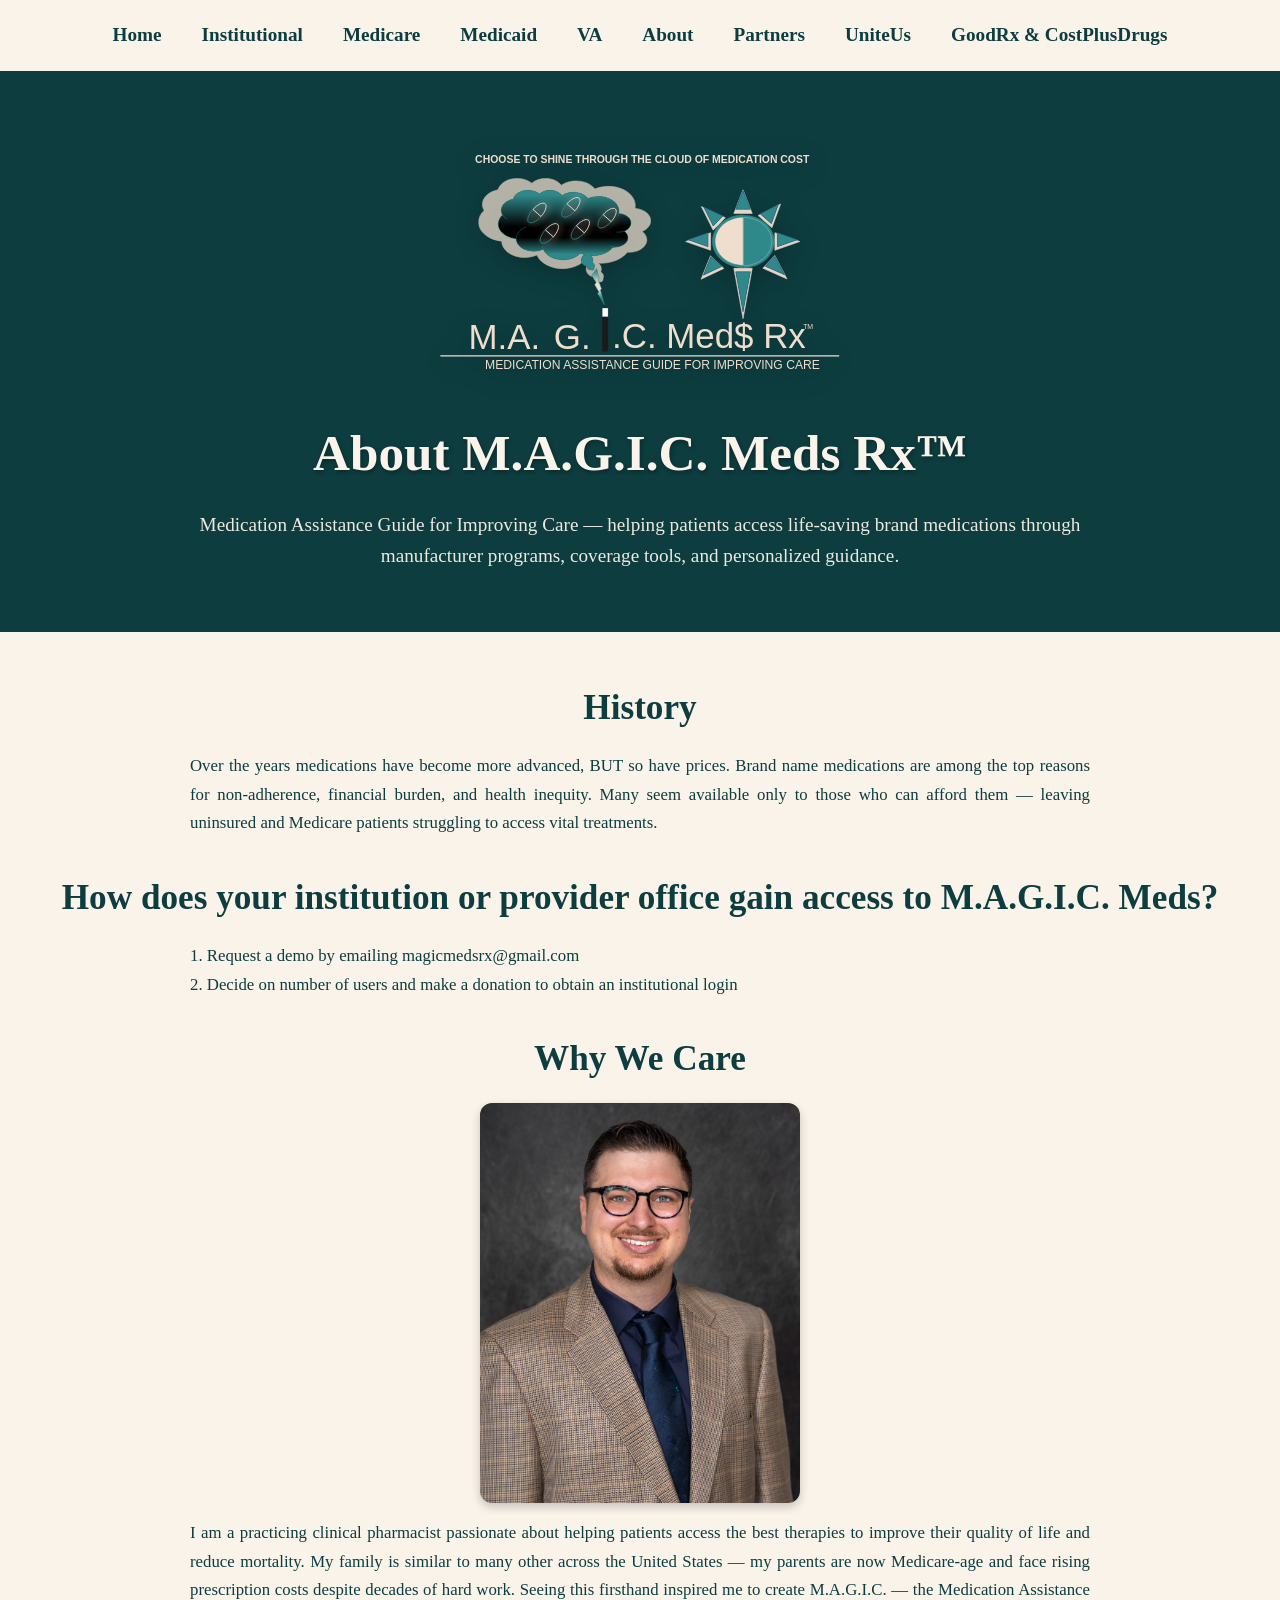
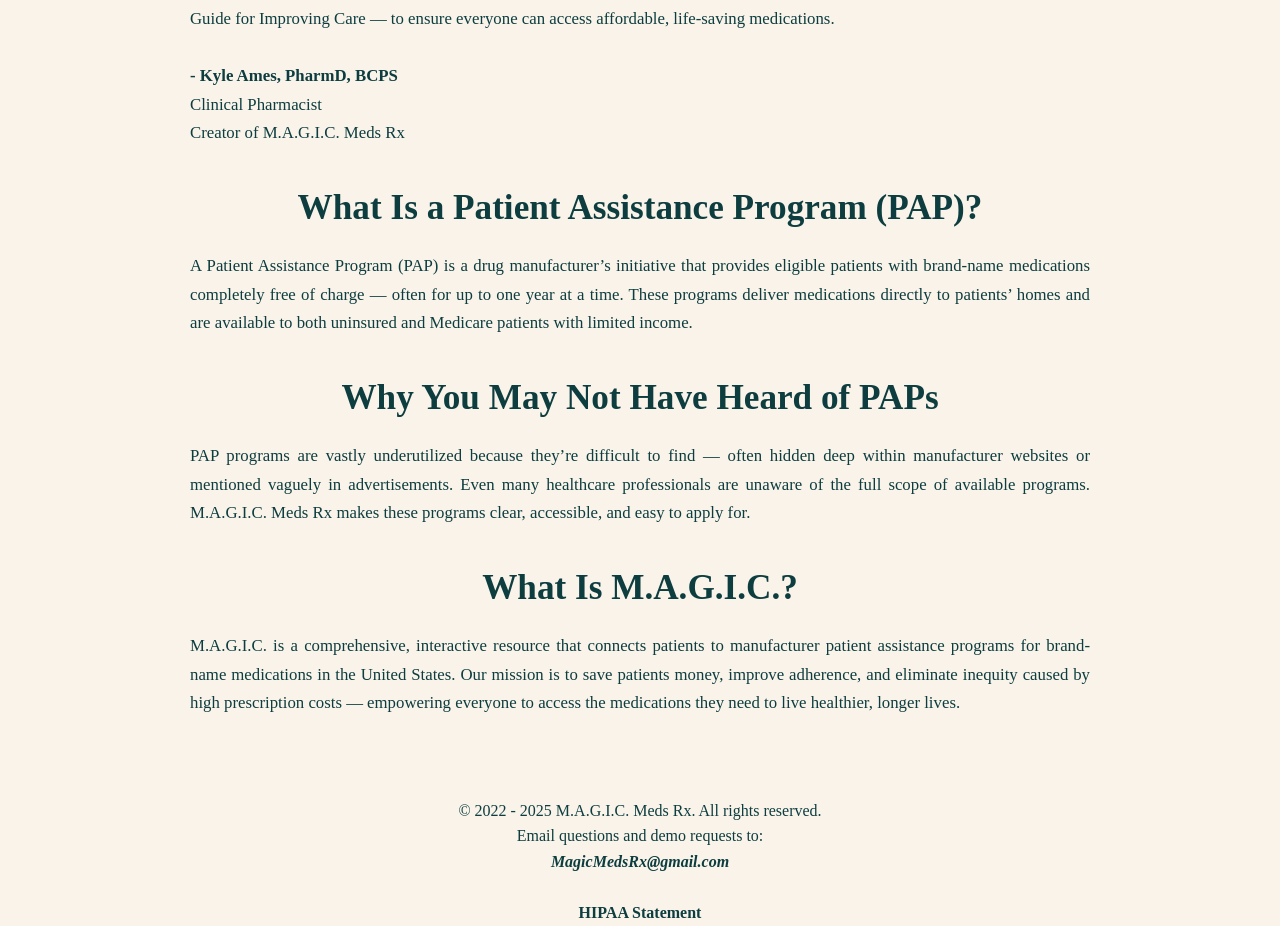
==== commit d70f65f1: "add changes from notes feedback" ====
--- a/about.html
+++ b/about.html
@@ -91,11 +91,11 @@
 			<div>
 				<h1>What Is M.A.G.I.C.?</h1>
 				<p>
-					Medication Assistance Guide for Improving Care (M.A.G.I.C.) is a comprehensive,
-					interactive resource that connects patients to manufacturer patient assistance programs
-					for brand-name medications in the United States. Our mission is to save patients money,
-					improve adherence, and eliminate inequity caused by high prescription costs — empowering
-					everyone to access the medications they need to live healthier, longer lives.
+					M.A.G.I.C. is a comprehensive, interactive resource that connects patients to manufacturer
+					patient assistance programs for brand-name medications in the United States. Our mission
+					is to save patients money, improve adherence, and eliminate inequity caused by high
+					prescription costs — empowering everyone to access the medications they need to live
+					healthier, longer lives.
 				</p>
 			</div>
 		</section>
--- a/styles/stylesheet.css
+++ b/styles/stylesheet.css
@@ -83,29 +83,55 @@
 	color: var(--lightBlue);
 }
 
-iframe {
-	border: none;
-	width: 100%;
-	height: 100%;
-}
-
-.darkBlue {
-	color: var(--darkBlue);
-}
-
-#mapContainer {
-	display: block;
-	text-align: center;
-}
-
 .container {
 	display: flex;
 	flex-direction: column;
 	align-items: center;
 	margin: auto;
 	padding: 0 5px;
-	width: clamp(100px, calc(100% - 10px), 1000px);
+	/* width: clamp(100px, calc(100% - 10px), 1000px); */
 	color: #000;
+}
+
+.blueBackground {
+	background-color: var(--darkBlue);
+	color: var(--backGroundColor);
+}
+
+.paddingTopBottom4vh {
+	padding-top: 4vh;
+	padding-bottom: 4vh;
+}
+
+iframe {
+	border: none;
+	width: 100%;
+	height: 100%;
+}
+
+.darkBlue {
+	color: var(--darkBlue);
+}
+
+.text500 {
+	font-size: var(--fs-500);
+}
+
+.text400 {
+	font-size: var(--fs-400);
+}
+
+.bottomMargin3vh {
+	margin-bottom: 3vh;
+}
+
+.lineWidth19 {
+	line-height: 1.9;
+}
+
+#mapContainer {
+	display: block;
+	text-align: center;
 }
 
 #stateName {
@@ -135,12 +161,12 @@
 }
 
 .hovered {
-	fill: #279d21;
+	fill: var(--lightBlue);
 	stroke-width: 2;
 }
 
 .active {
-	fill: #94068d;
+	fill: var(--lightBlue);
 	stroke-width: 2;
 }
 
@@ -370,35 +396,6 @@
 	box-shadow: 0 4px 10px rgba(0, 0, 0, 0.2);
 }
 
-.partners-section {
-	background-color: var(--darkBlue);
-	color: var(--backGroundColor);
-	text-align: center;
-	padding: 100px 20px;
-	box-shadow: 0 6px 12px rgba(0, 0, 0, 0.25);
-}
-
-.partners-section img {
-	width: 250px;
-	height: auto;
-	border-radius: 14px;
-	margin-bottom: 30px;
-	box-shadow: 0 5px 14px rgba(0, 0, 0, 0.3);
-}
-
-.partners-section h1 {
-	font-size: 2.8rem;
-	margin-bottom: 25px;
-	text-shadow: 2px 3px 5px rgba(0, 0, 0, 0.35);
-}
-
-.partners-section p {
-	font-size: 1.2rem;
-	line-height: 1.9;
-	margin: 0 auto;
-	color: var(--backGroundColor);
-}
-
 .goodrx,
 .costplus {
 	text-align: center;
@@ -406,13 +403,12 @@
 	padding: 0 20px;
 }
 
-/* Logo Images */
 .goodrx img,
 .costplus img {
 	display: block;
 	margin: 0 auto 30px auto;
 	width: 100%;
-	max-width: 520px; /* Controls logo size */
+	max-width: 520px;
 	height: auto;
 	border-radius: 16px;
 	transition: transform 0.25s ease;
@@ -421,13 +417,11 @@
 	background-color: #13376c;
 }
 
-/* Subtle professional hover effect */
 .goodrx img:hover,
 .costplus img:hover {
 	transform: scale(1.03);
 }
 
-/* Section Headline Links */
 .goodrx .bigLink,
 .costplus .bigLink {
 	display: inline-block;
@@ -445,7 +439,6 @@
 	text-decoration: underline;
 }
 
-/* Section Descriptions */
 .goodrx h3,
 .costplus h3 {
 	max-width: 750px;
@@ -455,7 +448,6 @@
 	text-align: left;
 }
 
-/* Ordered Lists */
 .goodrx ol,
 .costplus ol {
 	max-width: 750px;
@@ -465,7 +457,6 @@
 	line-height: 1.6;
 }
 
-/* Extra spacing between the two sections */
 .costplus {
 	border-top: 1px solid #d6d6d6;
 	padding-top: 80px;
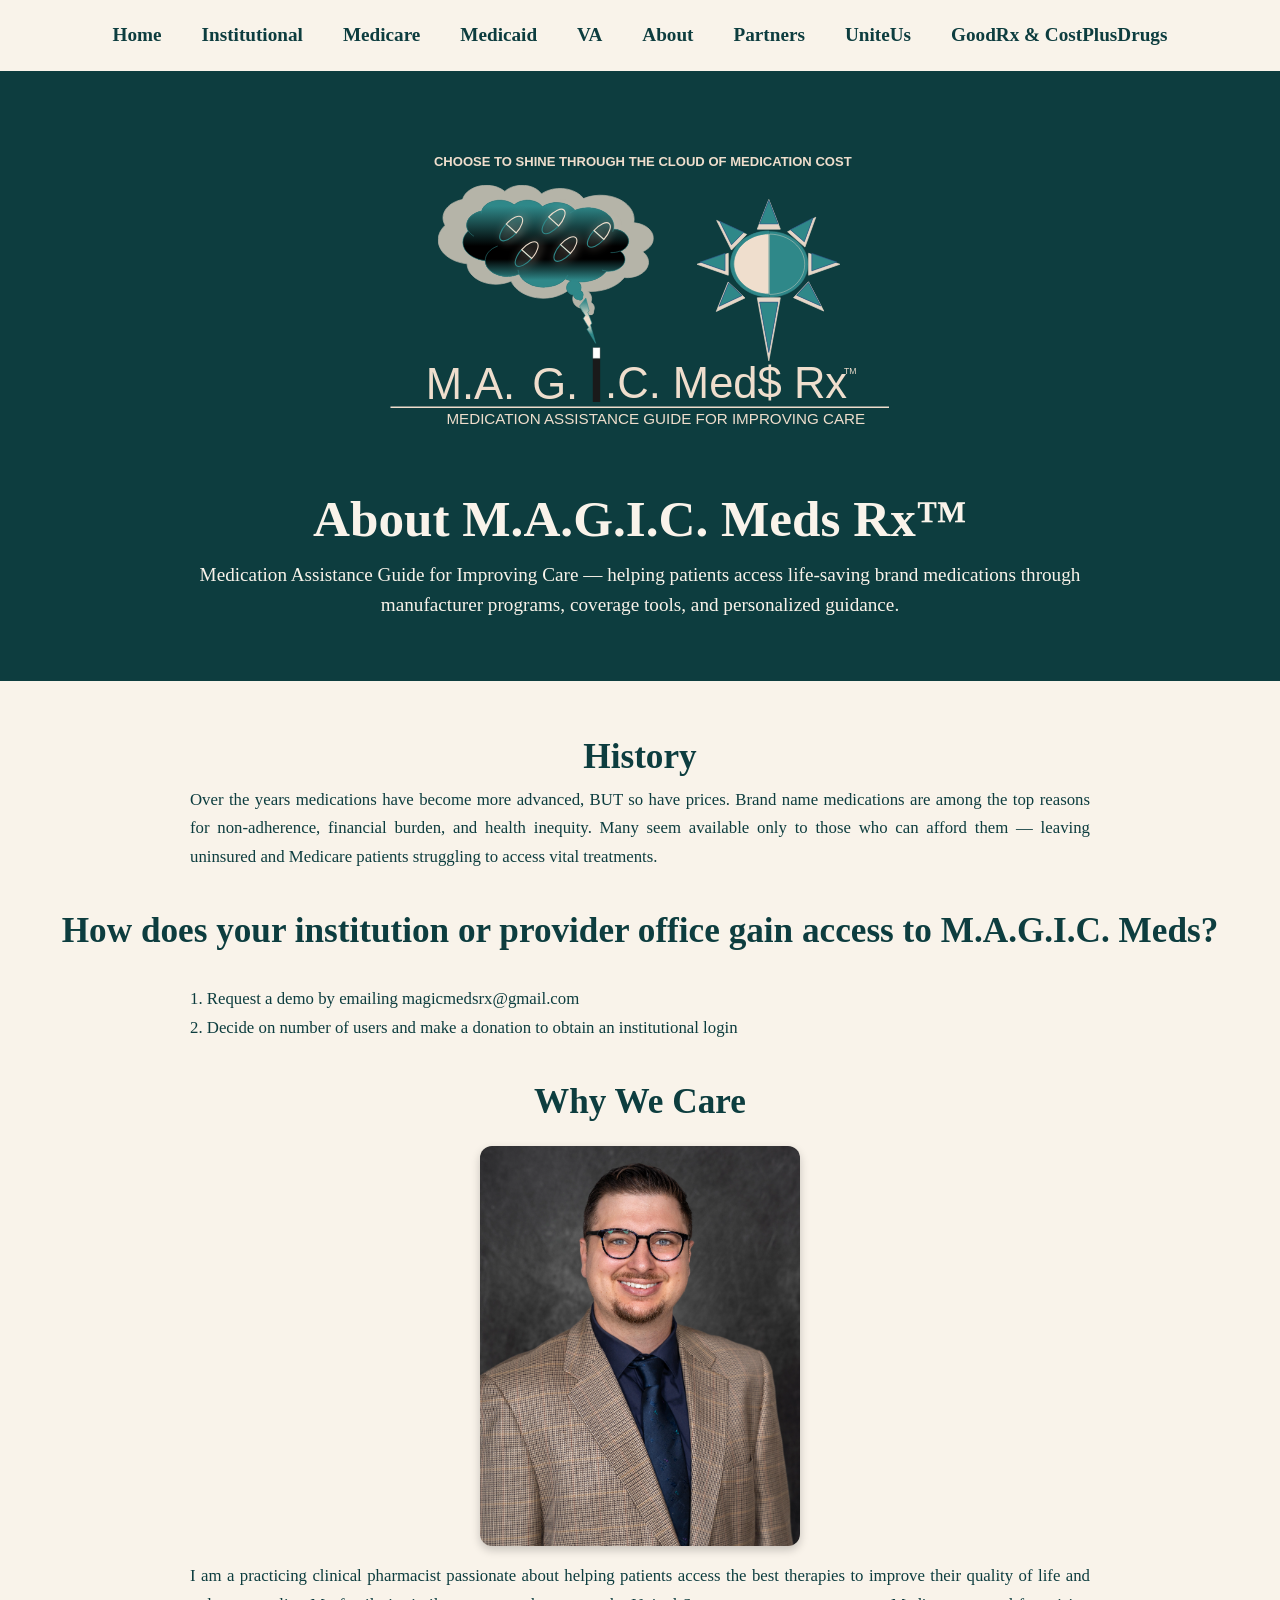
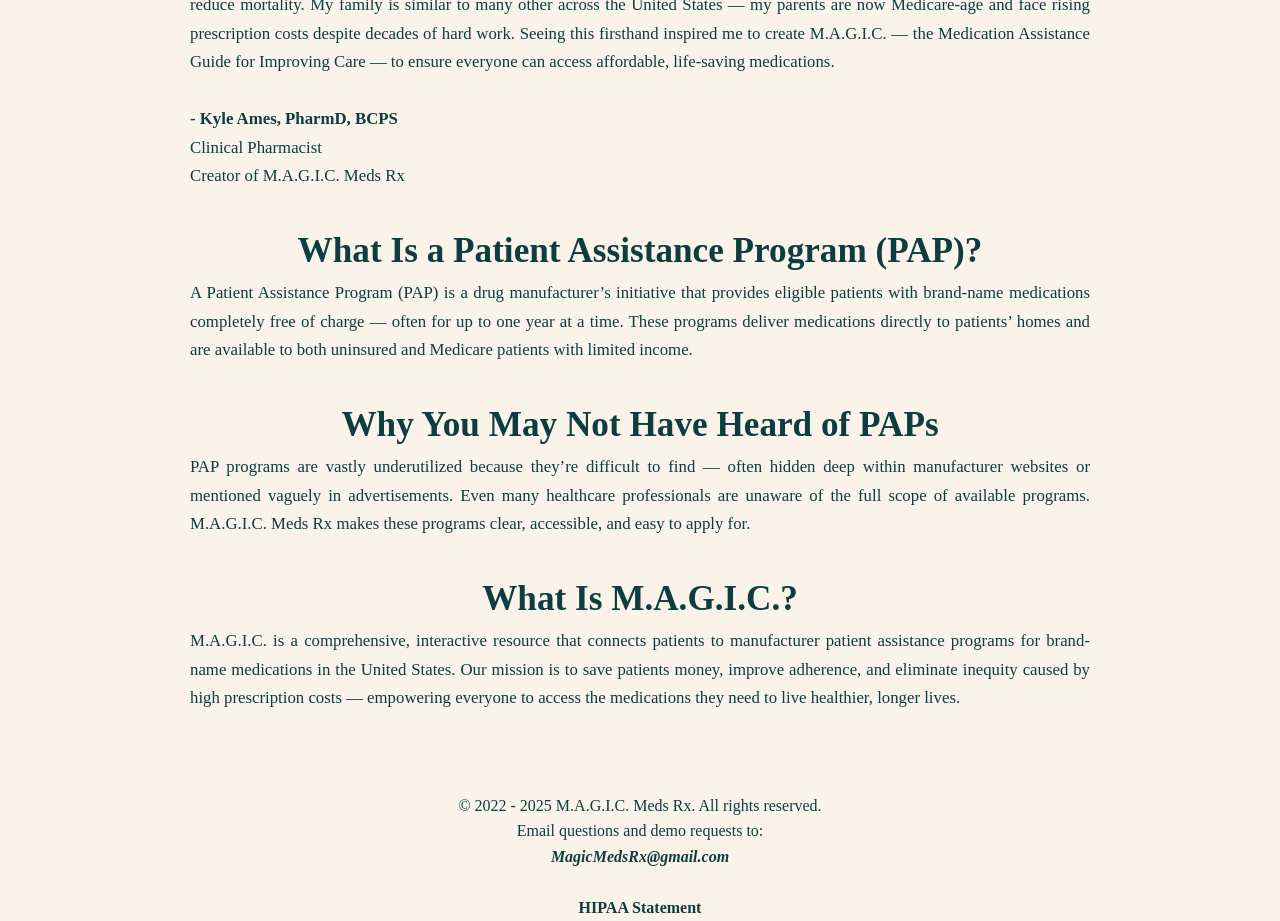
==== commit 6c5f3818: "update head. bump versions" ====
--- a/about.html
+++ b/about.html
@@ -1,6 +1,7 @@
 <!doctype html>
 <html lang="en">
 	<head>
+		<!-- © 2022 Kyle Ames. All rights reserved. -->
 		<meta charset="UTF-8" />
 		<meta http-equiv="X-UA-Compatible" content="IE=edge" />
 		<meta name="viewport" content="width=device-width, initial-scale=1.0" />
@@ -8,7 +9,7 @@
 		<meta name="description" content="About M.A.G.I.C. Meds Rx" />
 		<link href="./img/favicon.ico" rel="icon" type="image/x-icon" />
 		<!-- Only increment the last digit -->
-		<link rel="stylesheet" href="./styles/stylesheet.css?v=0.5.0" />
+		<link rel="stylesheet" href="./styles/stylesheet.css?v=1.0.1" />
 		<title>About M.A.G.I.C. Meds Rx™</title>
 	</head>
 
@@ -36,6 +37,7 @@
 			</div>
 			<div>
 				<h1>How does your institution or provider office gain access to M.A.G.I.C. Meds?</h1>
+				<br />
 				<p>
 					1. Request a demo by emailing magicmedsrx@gmail.com
 					<br />
@@ -104,7 +106,7 @@
 
 		<!-- Only increment the last digit -->
 		<script
-			src="./js/include.js?v=0.1.2"
+			src="./js/include.js?v=1.0.1"
 			onload="
 				mkNavBar();
 				mkFooter();
--- a/styles/stylesheet.css
+++ b/styles/stylesheet.css
@@ -335,48 +335,27 @@
 }
 
 .about-logo {
-	display: block;
 	margin: 0 auto 30px auto;
-	width: 400px;
-	max-width: 90%;
-	height: auto;
-	filter: drop-shadow(0 6px 12px rgba(0, 0, 0, 0.25));
+	width: 500px;
 }
 
 .about-title {
 	font-size: 3.2rem;
-	font-weight: 700;
-	margin-bottom: 16px;
-	text-shadow: 1px 2px 4px rgba(0, 0, 0, 0.35);
 }
 
 .about-subtitle {
 	font-size: 1.2rem;
 	max-width: 900px;
 	margin: 0 auto;
-	line-height: 1.6;
-	color: var(--backGroundColor);
-	opacity: 0.95;
-}
-
-@media (max-width: 900px) {
-	.about-subtitle {
-		white-space: normal;
-		font-size: 1rem;
-	}
 }
 
 .about-content {
-	background-color: var(--backGroundColor);
-	color: var(--darkBlue);
 	padding: 3rem 2rem;
 }
 
 .about-content h1 {
 	text-align: center;
 	font-size: clamp(1.6rem, 3vw, 2.2rem);
-	color: var(--darkBlue);
-	margin-bottom: 1rem;
 }
 
 .about-content p {
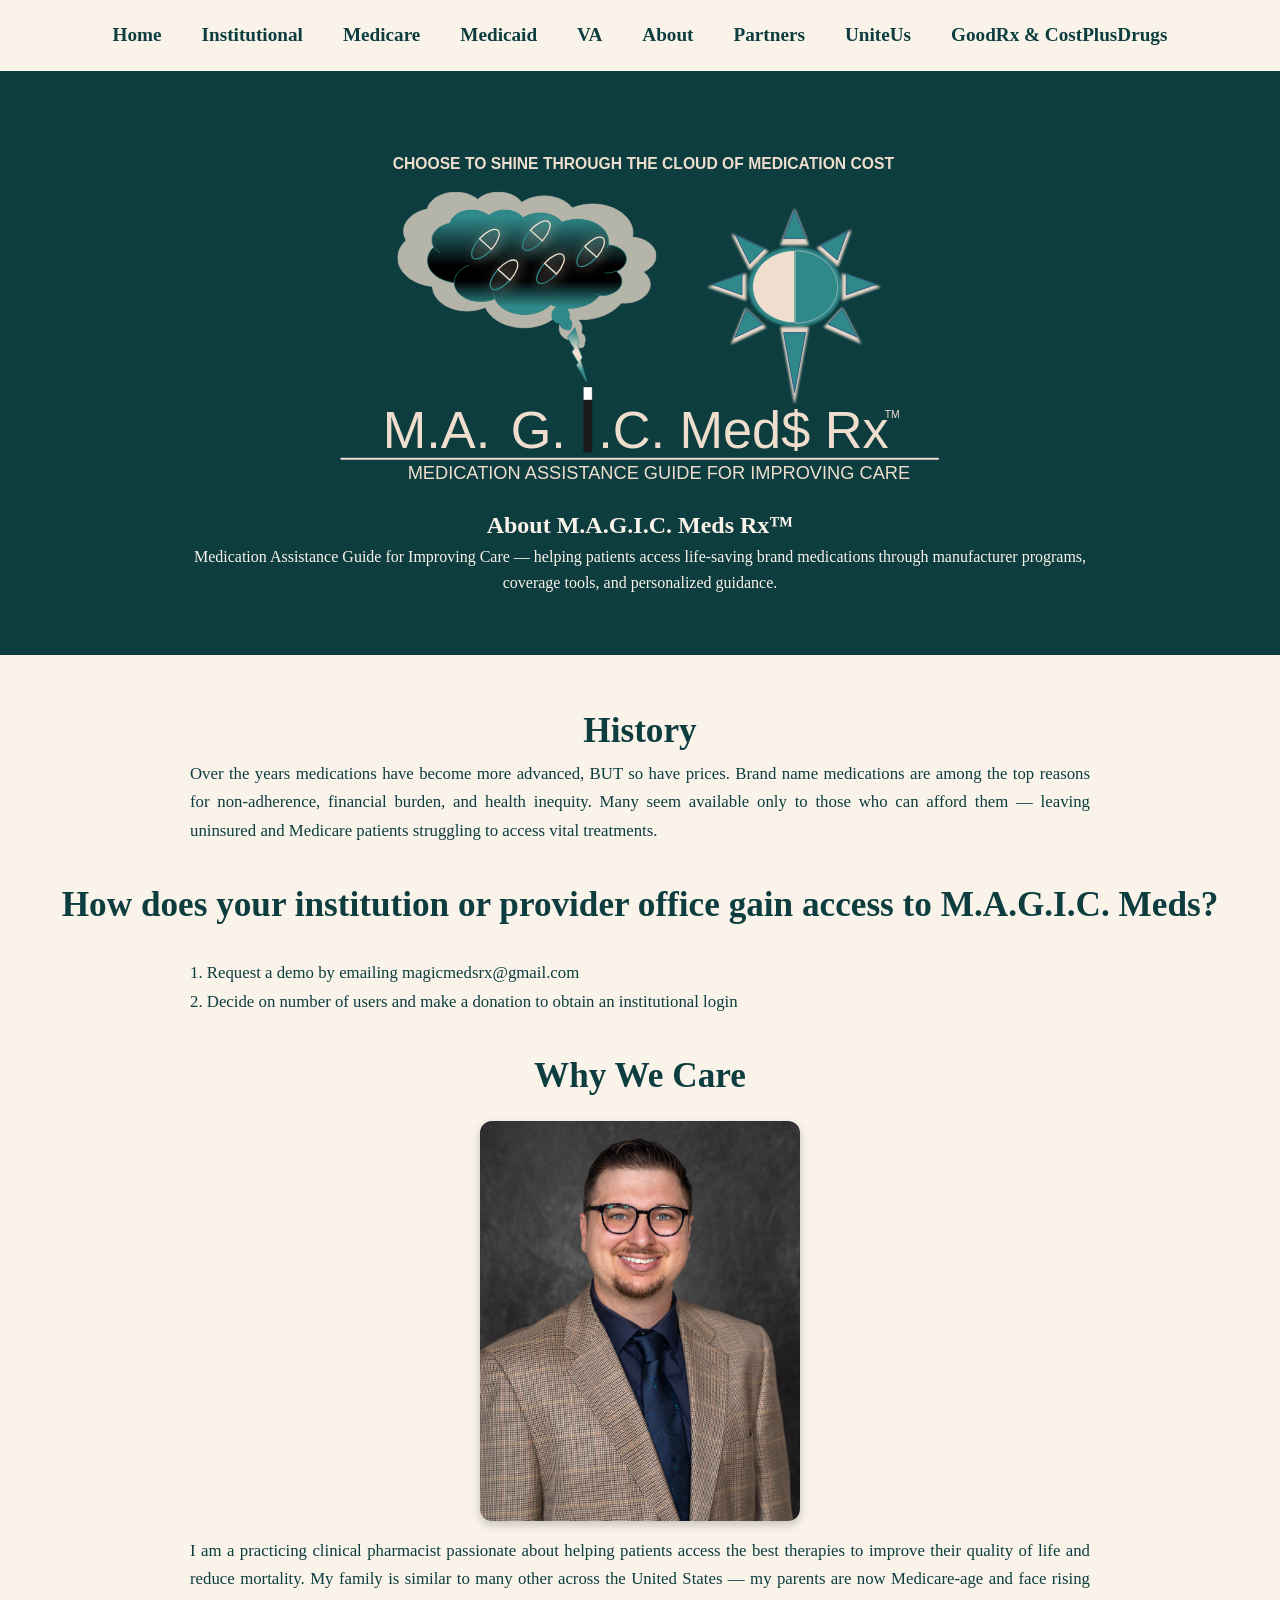
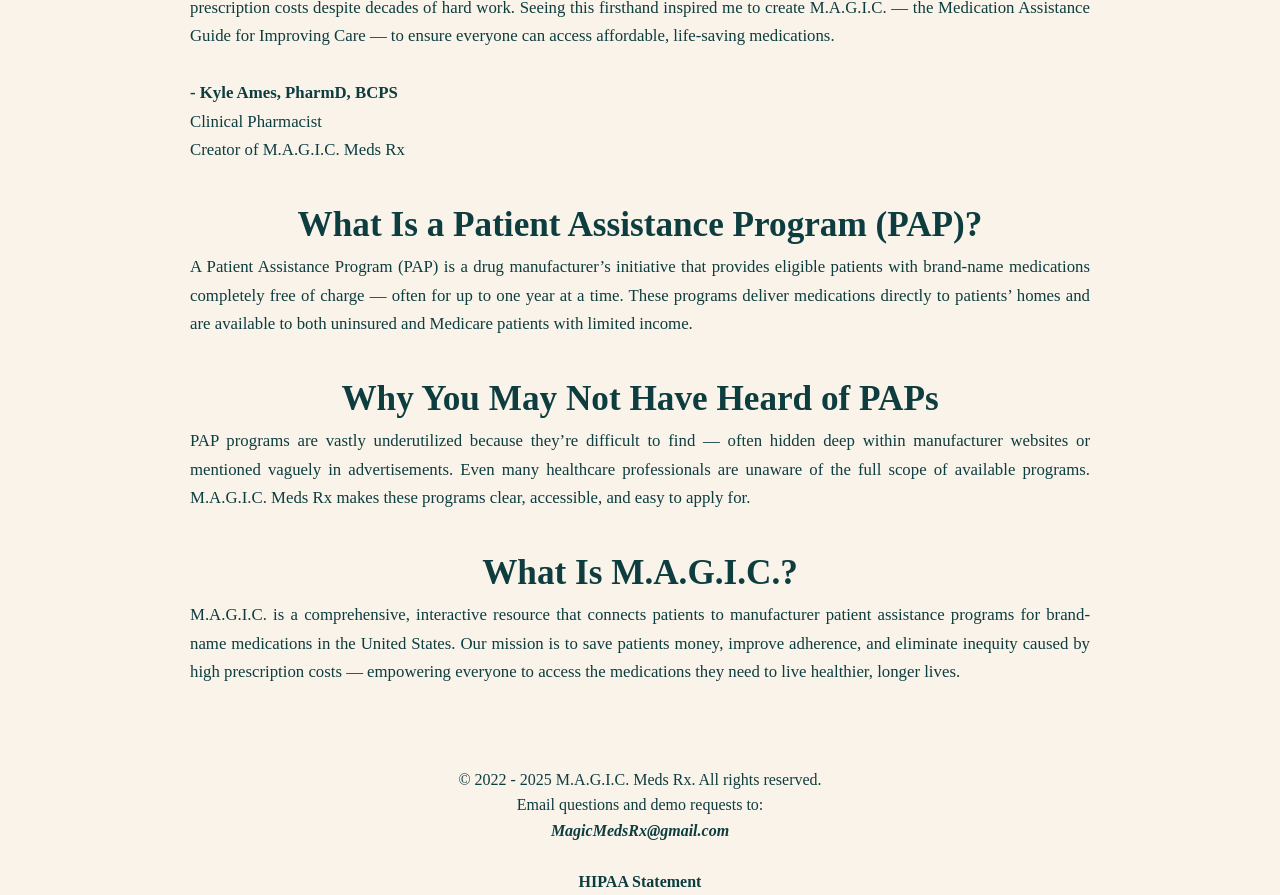
==== commit cf56235b: "start responsive design" ====
--- a/about.html
+++ b/about.html
@@ -17,8 +17,8 @@
 		<header id="site-header" class="site-header"></header>
 
 		<section class="about-section">
-			<img src="./img/magic_logo_cream.svg" alt="MAGIC Meds Logo" class="about-logo" />
-			<h1 class="about-title">About M.A.G.I.C. Meds Rx™</h1>
+			<img src="./img/magic_logo_cream.svg" alt="MAGIC Meds Logo" class="logo" />
+			<h1 class="">About M.A.G.I.C. Meds Rx™</h1>
 			<p class="about-subtitle">
 				Medication Assistance Guide for Improving Care — helping patients access life-saving brand
 				medications through manufacturer programs, coverage tools, and personalized guidance.
@@ -52,6 +52,7 @@
 					height="453"
 					loading="lazy"
 					alt="Kyle Ames, clinical pharmacist and creator of MAGIC Meds Rx"
+					class="logo"
 				/>
 				<p>
 					I am a practicing clinical pharmacist passionate about helping patients access the best
--- a/styles/stylesheet.css
+++ b/styles/stylesheet.css
@@ -29,12 +29,20 @@
 	line-height: 1.6;
 }
 
-nav {
+nav ul {
 	padding: 20px 0;
+	display: flex;
+	justify-content: center;
+	list-style: none;
 }
 
 nav a {
 	margin: 0 20px;
+	text-decoration: none;
+	font-size: 1.2rem;
+	color: var(--darkBlue);
+	font-weight: 600;
+	transition: color 0.3s;
 }
 
 nav a:hover,
@@ -43,44 +51,25 @@
 }
 
 @media only screen and (max-width: 460px) {
-	nav {
+	nav ul {
 		display: block;
 		position: relative;
 		padding: 10px 0;
+		text-align: center;
 	}
 
 	nav > a,
 	nav > div > a {
-		text-align: center;
 		display: block;
 		width: 50%;
 		margin: 4px auto;
-		border-bottom: 1px solid var(--backGroundColor);
 		font-size: var(--fs-500);
 	}
-
-	nav > a:last-child {
-		border-bottom: none;
-		margin: auto;
-	}
-}
-
-.nav-links {
-	display: flex;
-	justify-content: center;
-	list-style: none;
-}
-
-.nav-links a {
-	text-decoration: none;
-	font-size: 1.2rem;
-	color: var(--darkBlue);
-	font-weight: 600;
-	transition: color 0.3s;
-}
-
-.nav-links a:hover {
-	color: var(--lightBlue);
+}
+
+svg {
+	width: clamp(400px, 60%, 100%);
+	height: auto;
 }
 
 .container {
@@ -189,7 +178,7 @@
 	margin: 0 auto;
 }
 .hero-logo {
-	width: 500px;
+	width: clamp(100px, calc(100% - 10px), 500px);
 }
 
 .hero-text {
@@ -222,6 +211,13 @@
 	gap: 2rem;
 }
 
+@media only screen and (max-width: 460px) {
+	.cards-container {
+		flex-direction: column;
+		align-items: center;
+	}
+}
+
 .card {
 	color: var(--darkBlue);
 	box-shadow: 0 4px 12px rgba(0, 0, 0, 0.1);
@@ -283,6 +279,11 @@
 .about-magic p {
 	color: var(--backGroundColor);
 	margin-bottom: 0.8rem;
+}
+
+.logo {
+	width: clamp(100px, 100%, 600px);
+	height: clamp(100px, 100%, 600px);
 }
 
 .medication-logos {
@@ -325,6 +326,11 @@
 	box-shadow: 0 5px 10px rgba(0, 0, 0, 0.25);
 }
 
+.floridaImage {
+	padding: 10px;
+	border-radius: var(--radius);
+}
+
 .about-section {
 	background-color: var(--darkBlue);
 	color: var(--backGroundColor);
@@ -334,17 +340,7 @@
 	position: relative;
 }
 
-.about-logo {
-	margin: 0 auto 30px auto;
-	width: 500px;
-}
-
-.about-title {
-	font-size: 3.2rem;
-}
-
 .about-subtitle {
-	font-size: 1.2rem;
 	max-width: 900px;
 	margin: 0 auto;
 }
